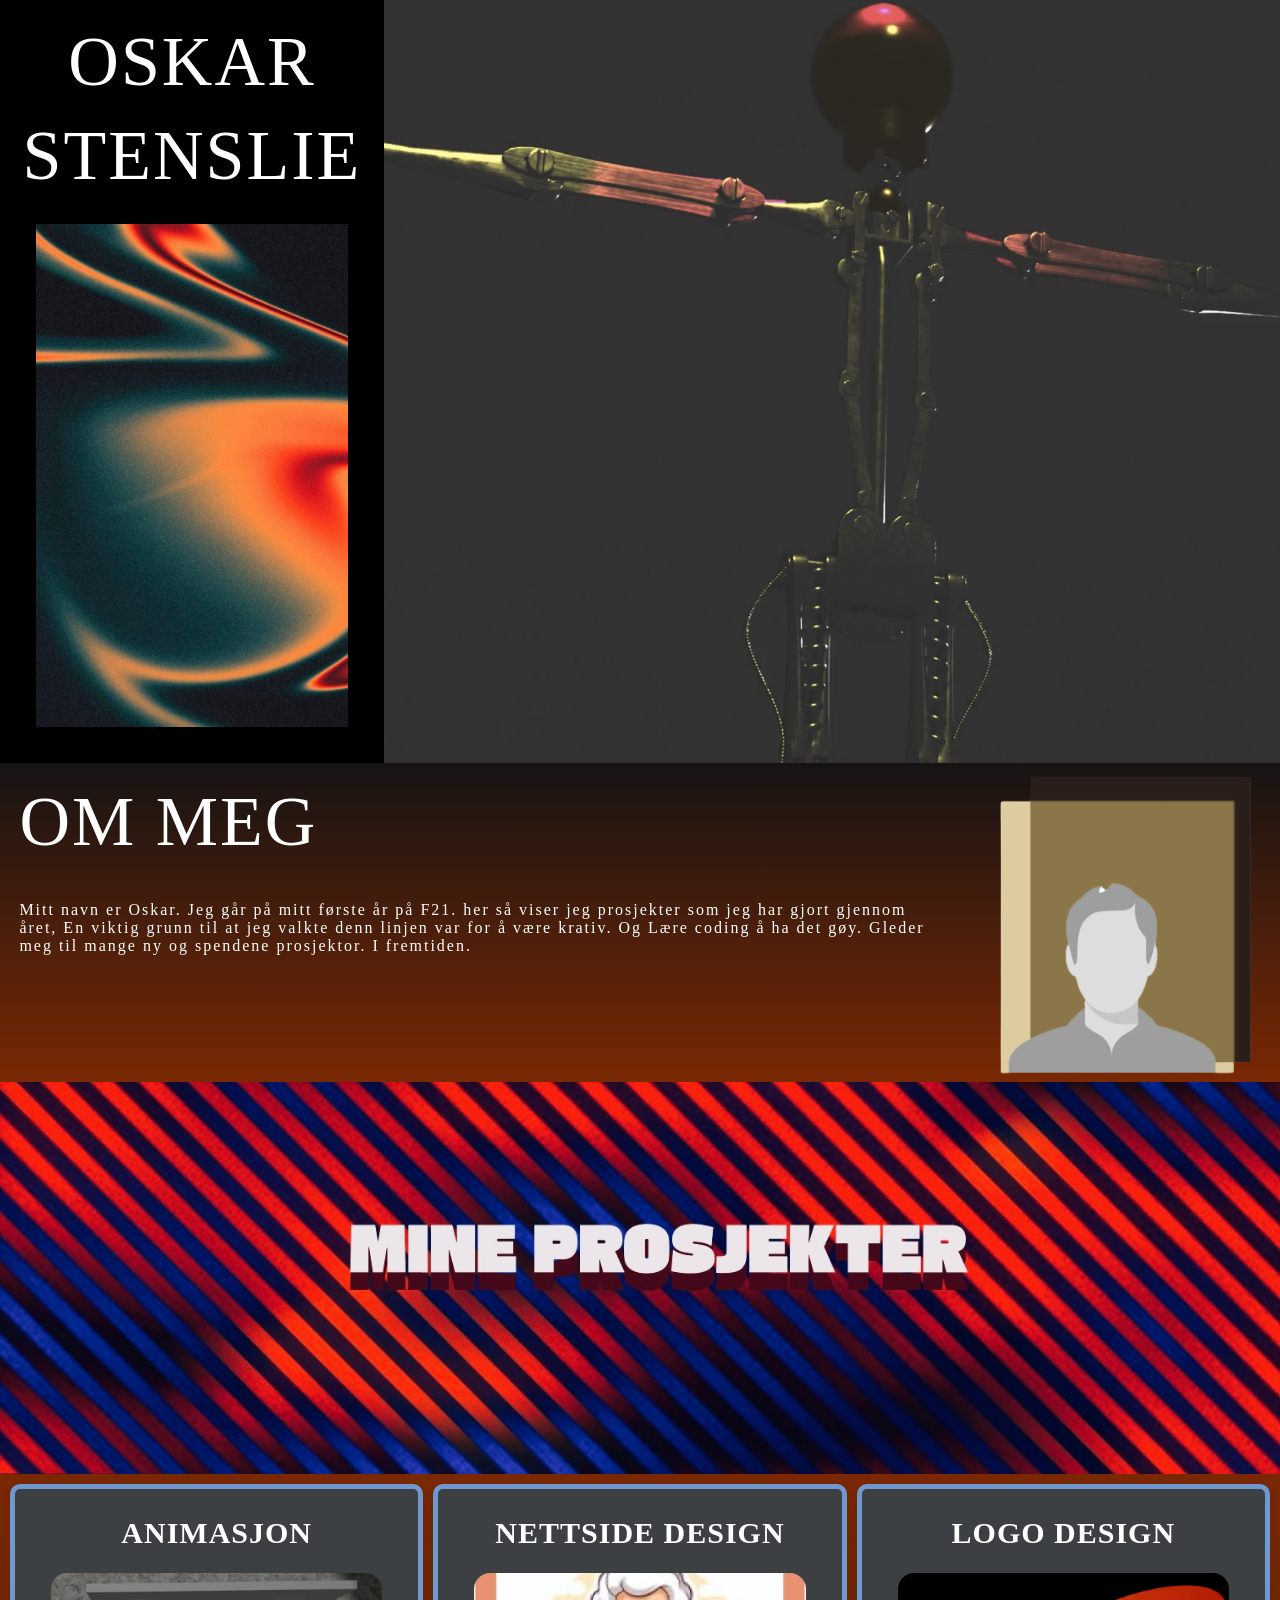
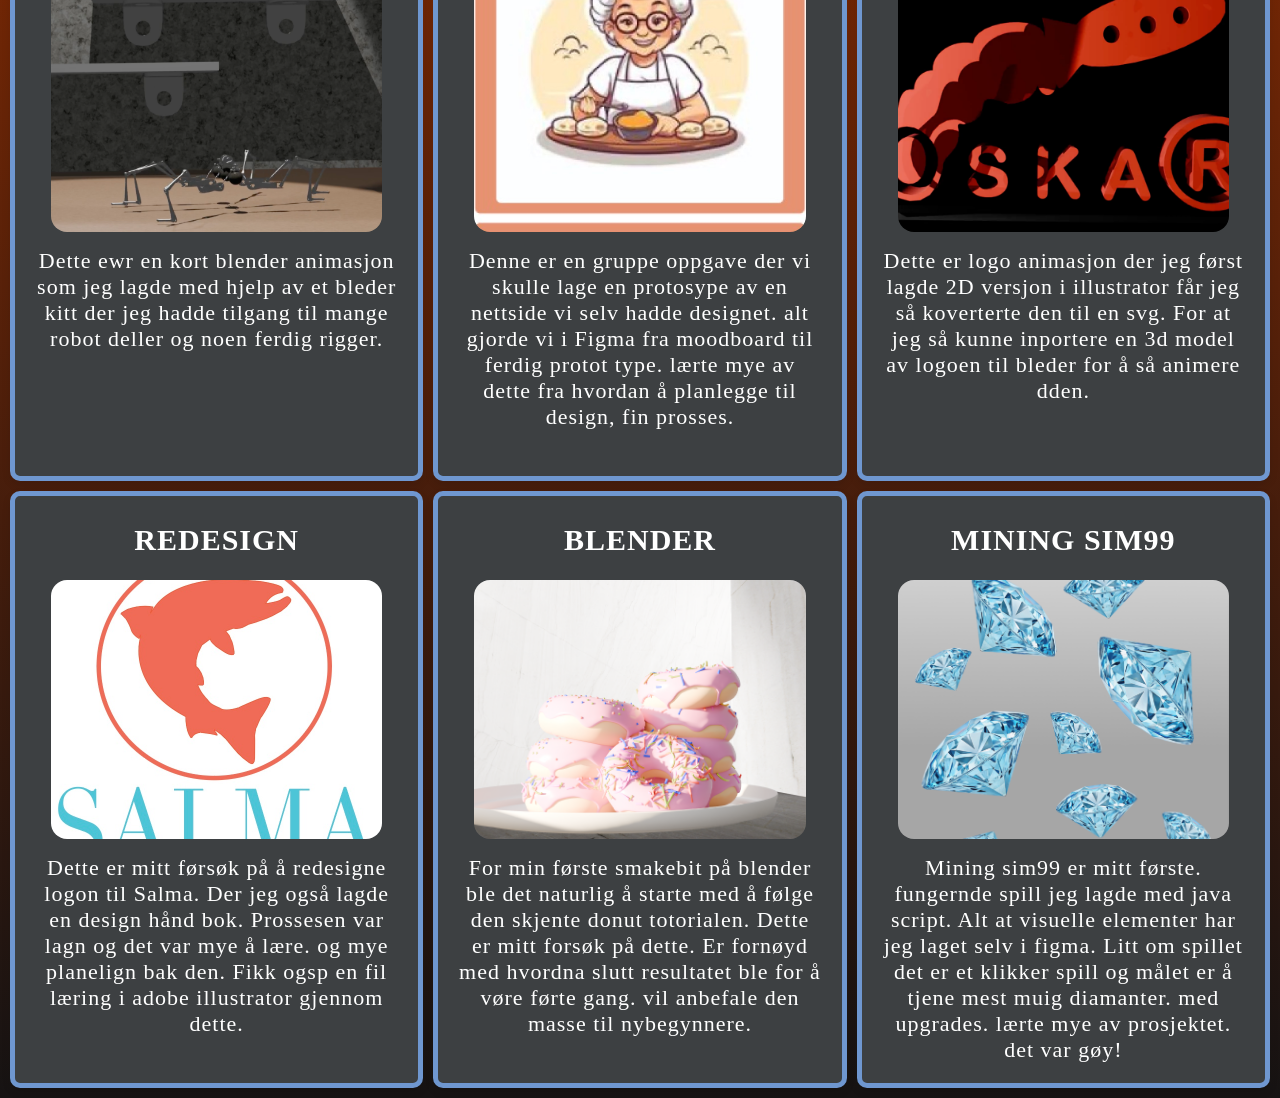
==== index.html @ 083bc68d "mye bedre layout yes sir" ====
<!doctype html>
<html lang="en">
  <head>
    <link rel="stylesheet" href="style.css" />
    <meta charset="UTF-8" />
    <meta name="viewport" content="width=device-width, initial-scale=1.0" />
    <title>portoflio</title>
  </head>
  <body>
    <div id="lag">
      <div class="forside">
        <h2>Oskar</h2>
        <h2>Stenslie</h2>
        <div><img class="visuell" src="bilder/øvrekunst.jpeg" alt="fin" /></div>
      </div>

      <div class="mine_prosjekter">
        <img class="pic" src="Prosjekt_bilder2/Forside_bildet_Robot.png" alt="logo" />
      </div>
    </div>
    <div class="prosjekt_container">
      <div>
        <h2>OM MEG</h2>
        <p class="tekstOmMeg">
          Mitt navn er Oskar. Jeg går på mitt første år på F21. her så viser jeg
          prosjekter som jeg har gjort gjennom året, En viktig grunn til at jeg
          valkte denn linjen var for å være krativ. Og Lære coding å ha det gøy.
          Gleder meg til mange ny og spendene prosjektor. I fremtiden.
        </p>
      </div>
      <div><img src="bilder/Test bildet av meg_.png" alt="test" /></div>
    </div>

    <div class="prosjekter3">
      <img class="pro" src="bilder/MinePro.jpeg" alt="design" />
    </div>

    <div id="prosjekt20">
       <div class="prosjektKort">
          <h1>Animasjon</h1>
          <img class="prosjektBilde" src="bilder/Robot_animasjon.png" alt="10101000" />
          <p>
            Dette ewr en kort blender animasjon som jeg lagde med hjelp
             av et bleder kitt der jeg hadde tilgang til mange robot deller og 
             noen ferdig rigger. 
          </p>
        </div>

        <div class="prosjektKort">
          <h1>Nettside design</h1>
          <img class="prosjektBilde" src="Prosjekt_bilder2/Figma_Besta.jpeg" alt="baker" />
          <p>
            Denne er en gruppe oppgave der vi skulle lage en protosype av en nettside vi selv
            hadde designet. alt gjorde vi i Figma fra moodboard til ferdig protot type. lærte mye 
            av dette fra hvordan å planlegge til design, fin prosses.
          </p>
        </div>

        <div class="prosjektKort">
          <h1>Logo design</h1>
          <img class="prosjektBilde" src="Prosjekt_bilder2/Oskar_Raket.png" alt="wow" />
          <p>
            Dette er logo animasjon der jeg først lagde 2D versjon i illustrator får jeg så koverterte den til en svg. 
            For at jeg så kunne inportere en 3d model av logoen til bleder for å så animere dden. 
          </p>
        </div>

        <div class="prosjektKort">
          <h1>Redesign</h1>
          <img class="prosjektBilde" src="bilder/ofisel_logo_av_salma.jpeg" alt="nam" />
          <p>
            Dette er mitt førsøk på å redesigne logon til Salma. Der jeg også lagde en design hånd bok. 
            Prossesen var lagn og det var mye å lære. og mye planelign bak den.
            Fikk ogsp en fil læring i adobe illustrator gjennom dette.   
          </p>
        </div>

        <div class="prosjektKort">
          <h1> Blender </h1>
          <img class="prosjektBilde" src="bilder/Oskar_donut.png" alt="hmm" />
          <p>
            For min første smakebit på blender ble det naturlig å starte med å følge
            den skjente donut totorialen. Dette er mitt forsøk på dette. 
            Er fornøyd med hvordna slutt resultatet ble for å vøre førte gang. vil anbefale 
            den masse til nybegynnere. 
          </p>
        </div>
      

        <div class="prosjektKort">
          <h1>Mining sim99</h1>
          <img class="prosjektBilde" src="Prosjekt_bilder2/Diamant.png" alt="dimo" />
          <p>
            Mining sim99 er mitt første. fungernde spill jeg lagde med java script. 
            Alt at visuelle elementer har jeg laget selv i figma. Litt om spillet 
            det er et klikker spill og målet er å tjene mest muig diamanter. med upgrades. 
            lærte mye av prosjektet. det var gøy! 

          </p>
        </div>
      </div>
    </div>
  </body>
</html>
---- style.css ----
* {
  margin: 0;
  padding: 0;
  box-sizing: border-box;
}

img {
  vertical-align: middle;
  width: 100%;
  height: auto;
}

#lag {
  display: grid;
  grid-template-columns: 30% 70%;
  grid-template-rows: 1fr;
}
.forside {
  background-color: black;

  text-align: center;
  width: 100%;
  height: auto;
  border-radius: 0px;
  padding: 15px;
}

.tekstOmMeg {
  font-style: normal;
  font-size: 1rem;
  letter-spacing: 2px;
  text-transform: none;
  color: white;
  font-weight: normal;
  padding: 2%;
}

h2 {
  font-style: normal;
  font-size: 70px;
  letter-spacing: 2px;
  text-transform: uppercase;
  color: white;
  font-weight: normal;
  padding: 2%;
}

@media (max-width: 768px) {
  h2 {
    font-size: 0.9rem;
    letter-spacing: 1px;
  }
}

.pic {
  width: 100%;
  height: 100%;
  object-fit: cover;
  display: block;
}

.visuell {
  width: 100%;
  height: auto;
  border-radius: 10px;
  padding: 21px;
}

.prosjekt_container {
  display: flex;
  flex-direction: row;
  row-gap: 25px;
  height: 100%;
  width: auto;
  background: linear-gradient(to top, #7a2804, #161313);
}

.pro {
  width: 100%;
  height: auto;
  object-fit: cover;
  display: block;
}

.prosjekter4 {
  background-color: bisque;
}

.prosjektere5 {
  background-color: rgb(60, 106, 31);
}

#prosjekt20 {
  display: grid;
  grid-template-columns: repeat(3, 1fr);
  grid-template-rows: 1fr 1fr;
  width: 100%;
  height: auto;
  background: linear-gradient(to top, #161313, #7a2804);
  text-align: center;
  gap: 10px;
  padding: 10px;
}

@media (max-width: 768px) {
  #prosjekt20 {
    display: block;
  }
}

.prosjektKort {
  background-color: #3d4042;
  border: 5px solid #6f97d0;
  border-radius: 10px;
  padding: 20px;
  /* width: 200px; */
  text-align: center;
  box-shadow: 0 4px 8px rgba(0, 0, 0, 0.1);
  transition: transform 0.2s ease;
  height: auto;
}

.prosjektBilde {
  aspect-ratio: 5/4;
  object-fit: cover;
  overflow: hidden;
  border-radius: 2rem;
  padding: 1rem;
}

.hover-zoom {
  transition: transform 0.3s ease;
}

.hover-zoom:hover {
  transform: scale(1.1); /* Zoomer inn 10% */
}

p {
  font-style: normal;
  font-size: 22px;
  letter-spacing: 1px;
  text-transform: none;
  color: white;
  font-weight: normal;
}

h1 {
  font-style: normal;
  font-size: 30px;
  letter-spacing: 1px;
  text-transform: uppercase;
  color: white;
  font-weight: bold;
  padding: 2%;
}
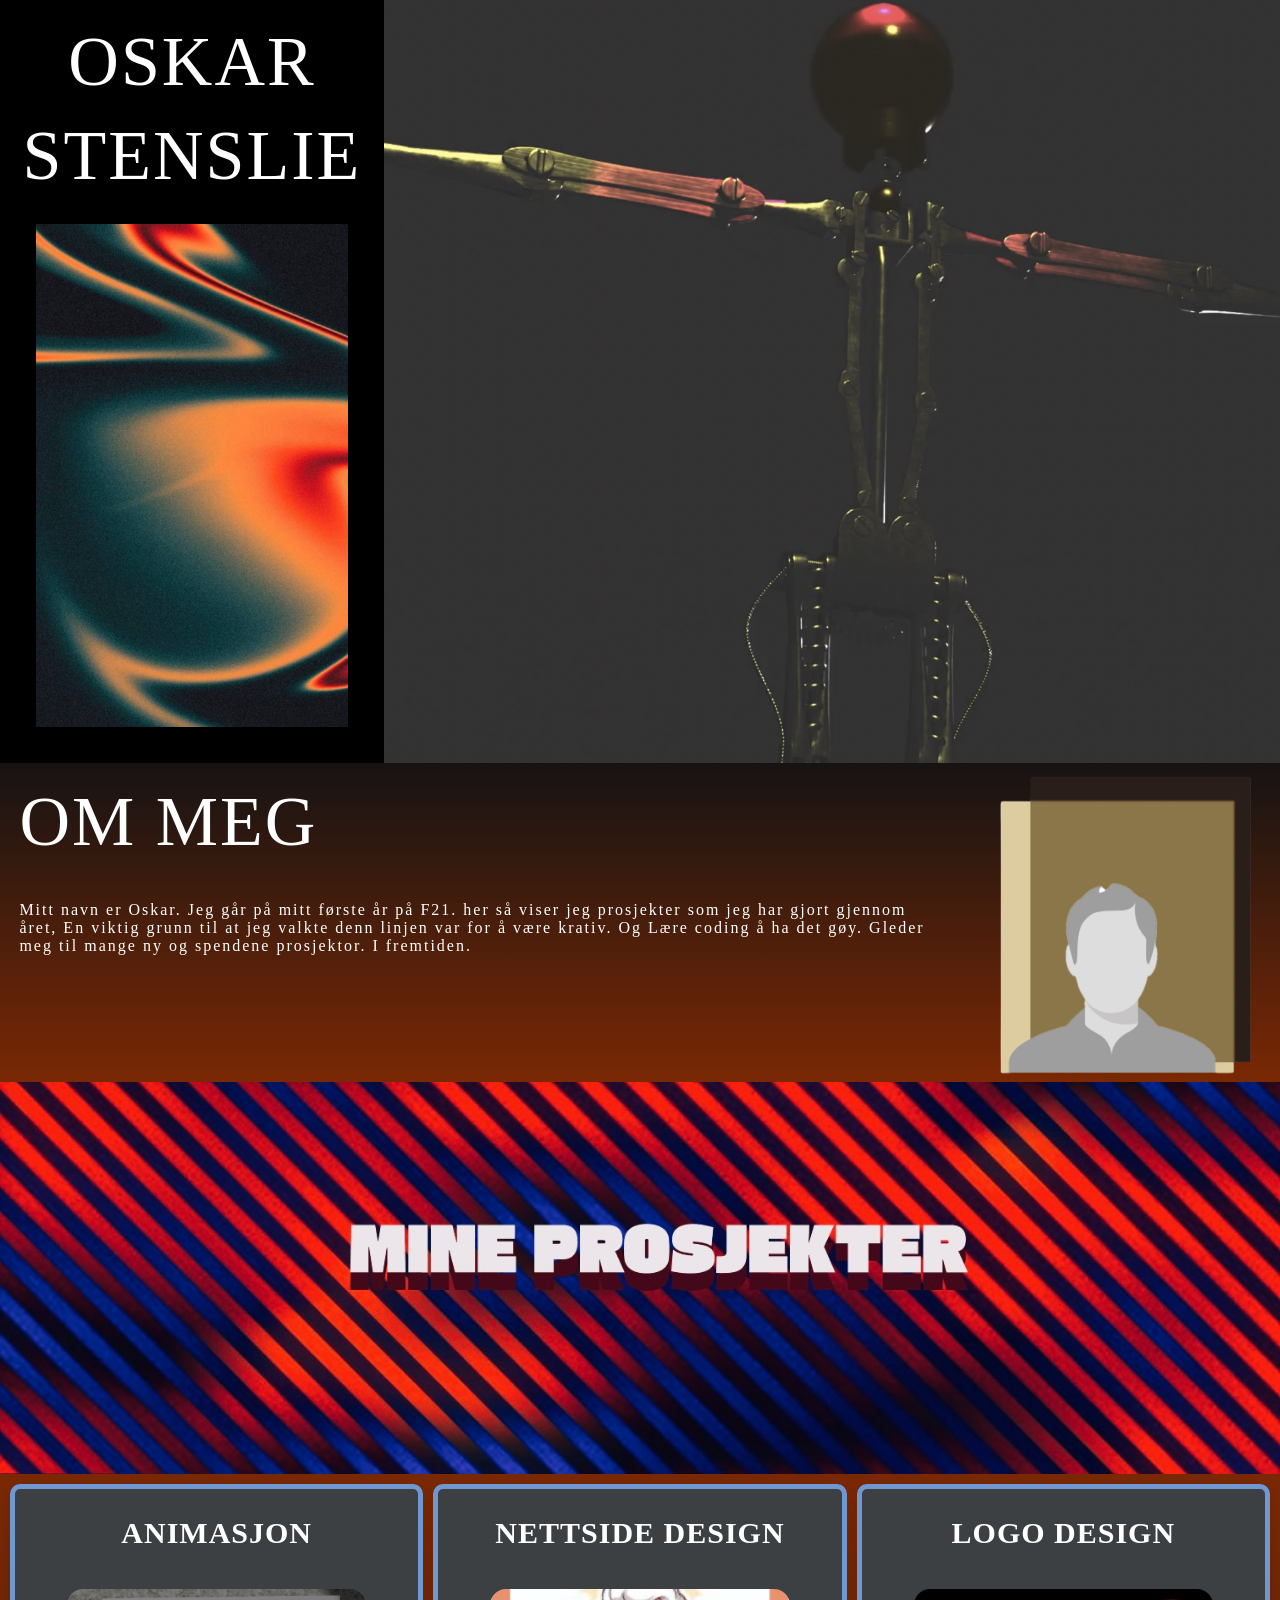
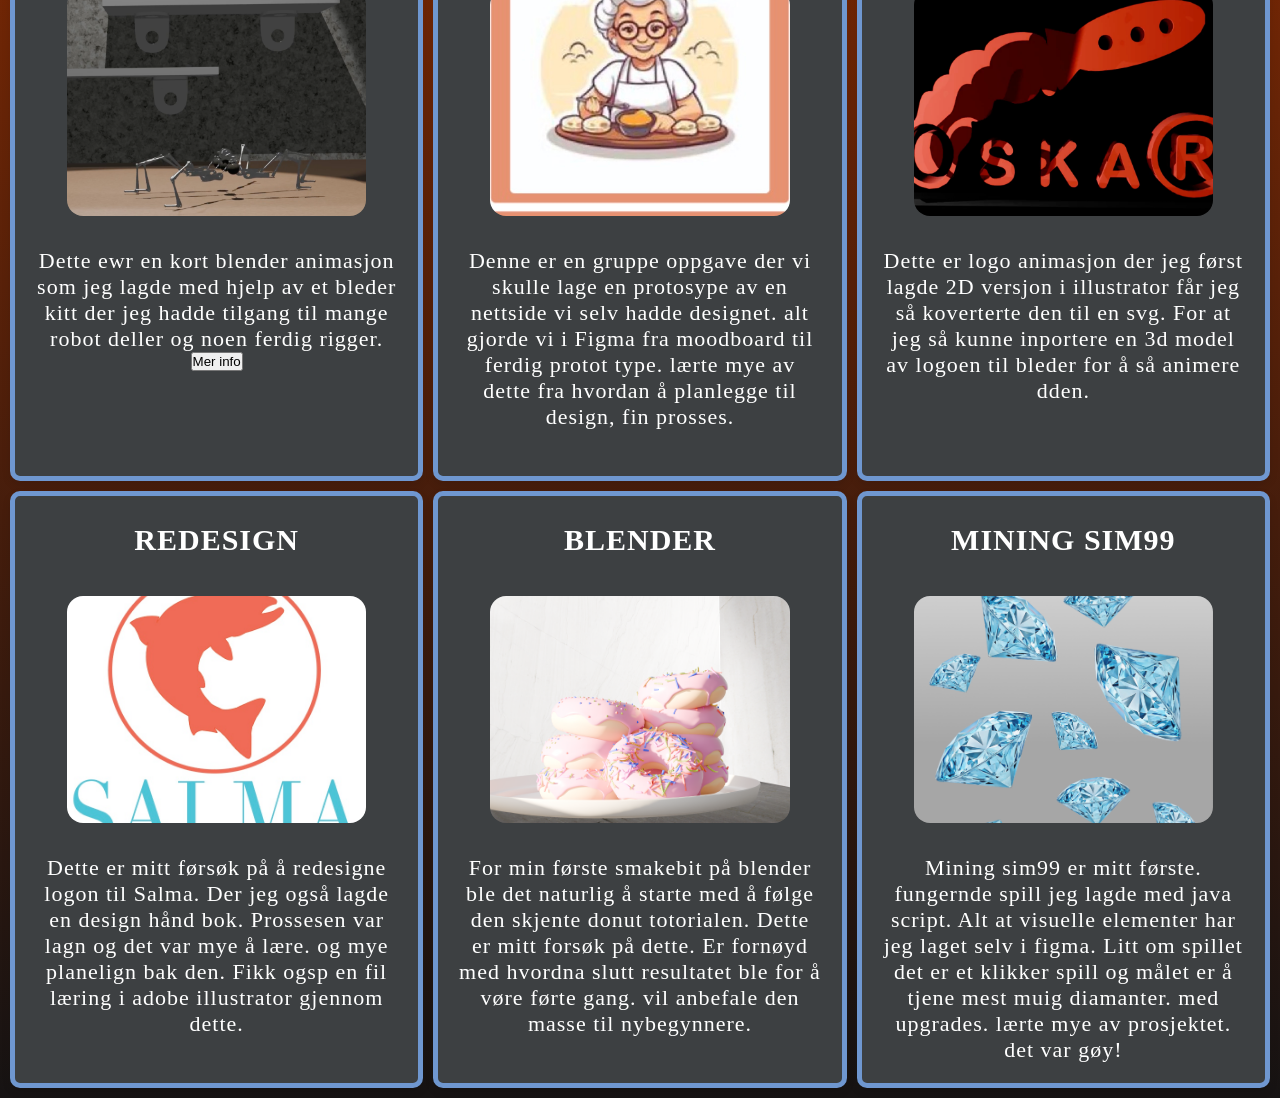
==== commit 6b2bf658: "pop pop hrmm" ====
--- a/index.html
+++ b/index.html
@@ -2,6 +2,7 @@
 <html lang="en">
   <head>
     <link rel="stylesheet" href="style.css" />
+    <script src="script.js" defer></script>
     <meta charset="UTF-8" />
     <meta name="viewport" content="width=device-width, initial-scale=1.0" />
     <title>portoflio</title>
@@ -44,6 +45,14 @@
              av et bleder kitt der jeg hadde tilgang til mange robot deller og 
              noen ferdig rigger. 
           </p>
+          <button id="openBtn">Mer info</button>
+                <div id="popup">
+                  <div class="popup-content">
+                   <span id="closeBtn">&times;</span>
+                    <h2 class="tittel">Informasjon</h2>
+                    <p class="popupTekst">Her kan du skrive informasjon om tingen.</p>
+                  </div>
+                </div>
         </div>
 
         <div class="prosjektKort">
--- a/style.css
+++ b/style.css
@@ -47,7 +47,7 @@
 
 @media (max-width: 768px) {
   h2 {
-    font-size: 0.9rem;
+    font-size: 1.3rem;
     letter-spacing: 1px;
   }
 }
@@ -124,16 +124,16 @@
   aspect-ratio: 5/4;
   object-fit: cover;
   overflow: hidden;
-  border-radius: 2rem;
-  padding: 1rem;
-}
-
-.hover-zoom {
+  border-radius: 3rem;
+  padding: 2rem;
+}
+
+.prosjektBilde {
   transition: transform 0.3s ease;
 }
 
-.hover-zoom:hover {
-  transform: scale(1.1); /* Zoomer inn 10% */
+.prosjektBilde:hover {
+  transform: scale(1.1);
 }
 
 p {
@@ -145,6 +145,25 @@
   font-weight: normal;
 }
 
+.popupTekst {
+  font-style: normal;
+  font-size: 22px;
+  letter-spacing: 1px;
+  text-transform: none;
+  color: rgb(30, 32, 27);
+  font-weight: normal;
+}
+
+.tittel {
+  font-style: normal;
+  font-size: 60px;
+  letter-spacing: 2px;
+  text-transform: uppercase;
+  color: rgb(30, 32, 27);
+  font-weight: normal;
+  padding: 2%;
+}
+
 h1 {
   font-style: normal;
   font-size: 30px;
@@ -154,3 +173,33 @@
   font-weight: bold;
   padding: 2%;
 }
+
+#popup {
+  display: none;
+  position: fixed;
+  top: 0;
+  left: 0;
+  width: 100%;
+  height: 100%;
+  background: rgba(0, 0, 0, 0.5);
+  z-index: 999;
+}
+
+.popup-content {
+  background: rgb(189, 177, 177);
+  width: 100%;
+  height: auto;
+  padding: 20px;
+  margin: 15%;
+  border-radius: 20px;
+  position: relative;
+  z-index: 1000;
+}
+
+#closeBtn {
+  position: absolute;
+  top: 10px;
+  right: 15px;
+  font-size: 25px;
+  cursor: pointer;
+}
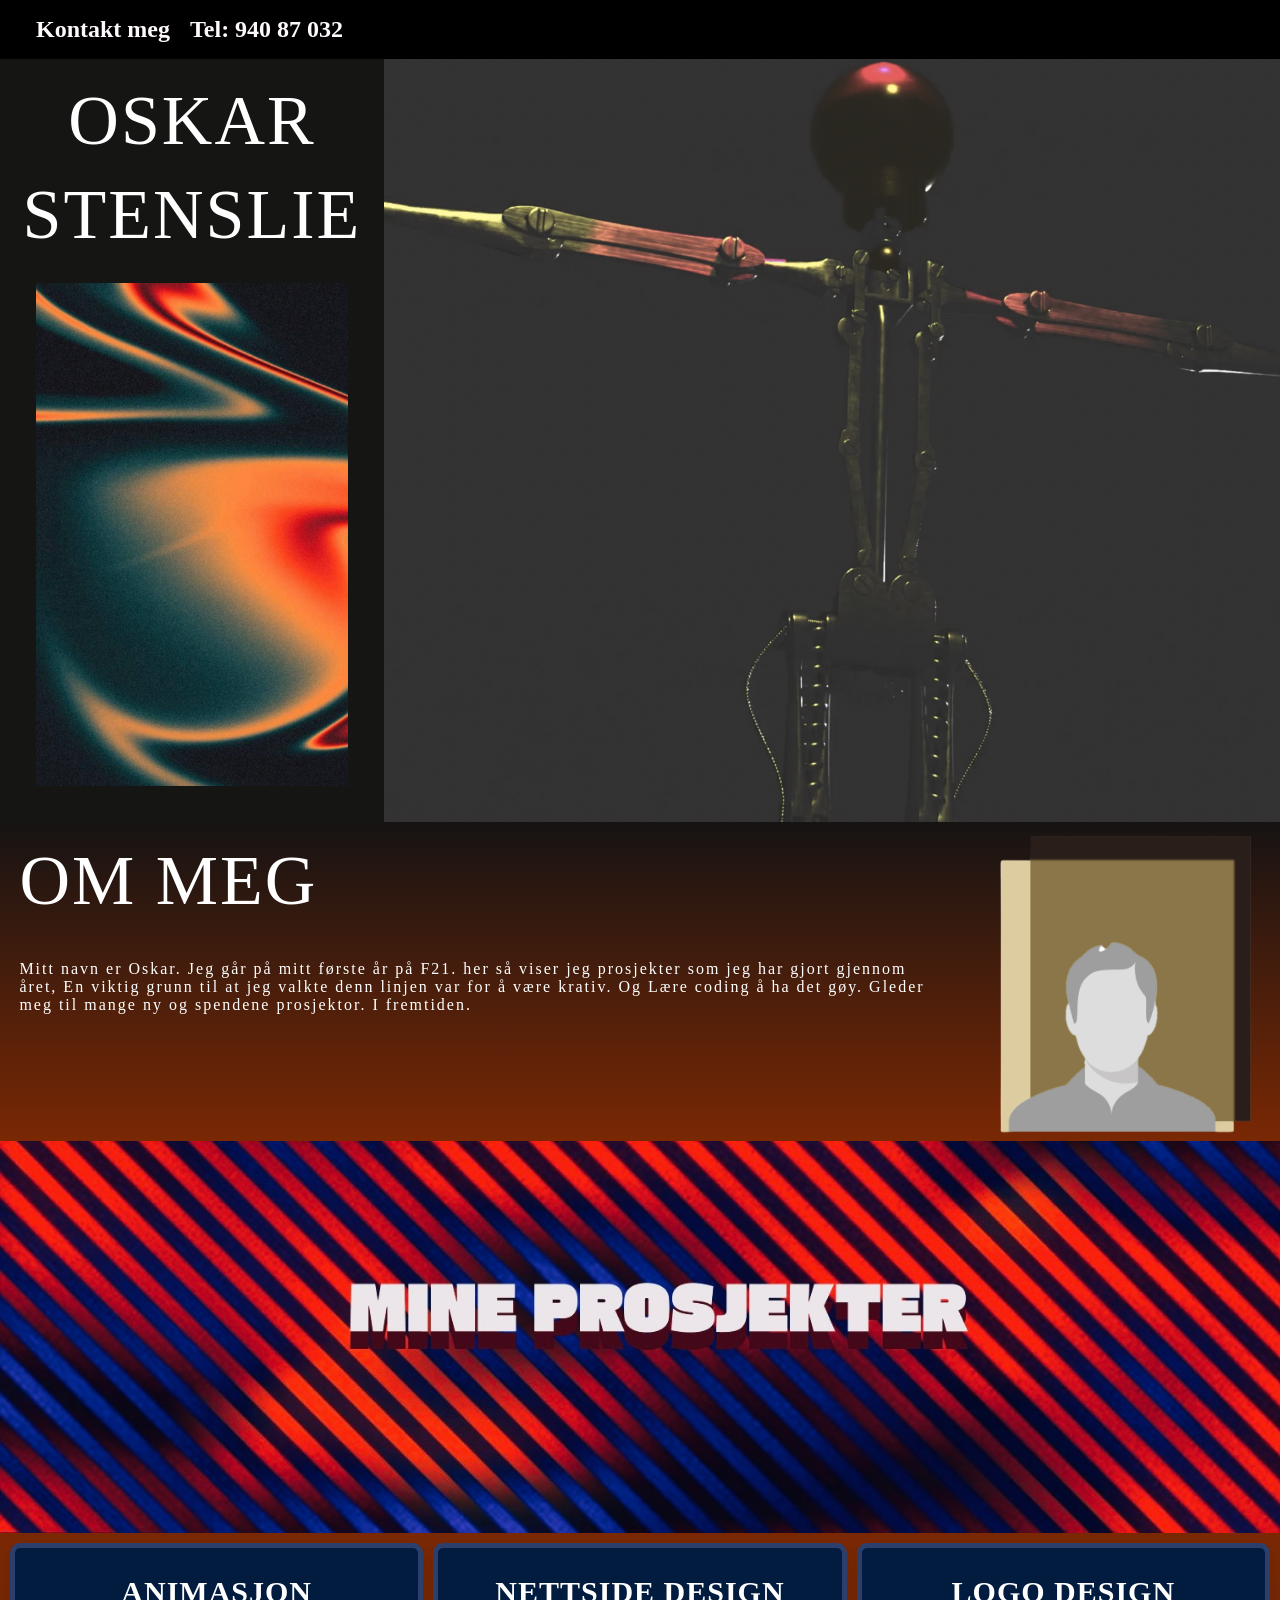
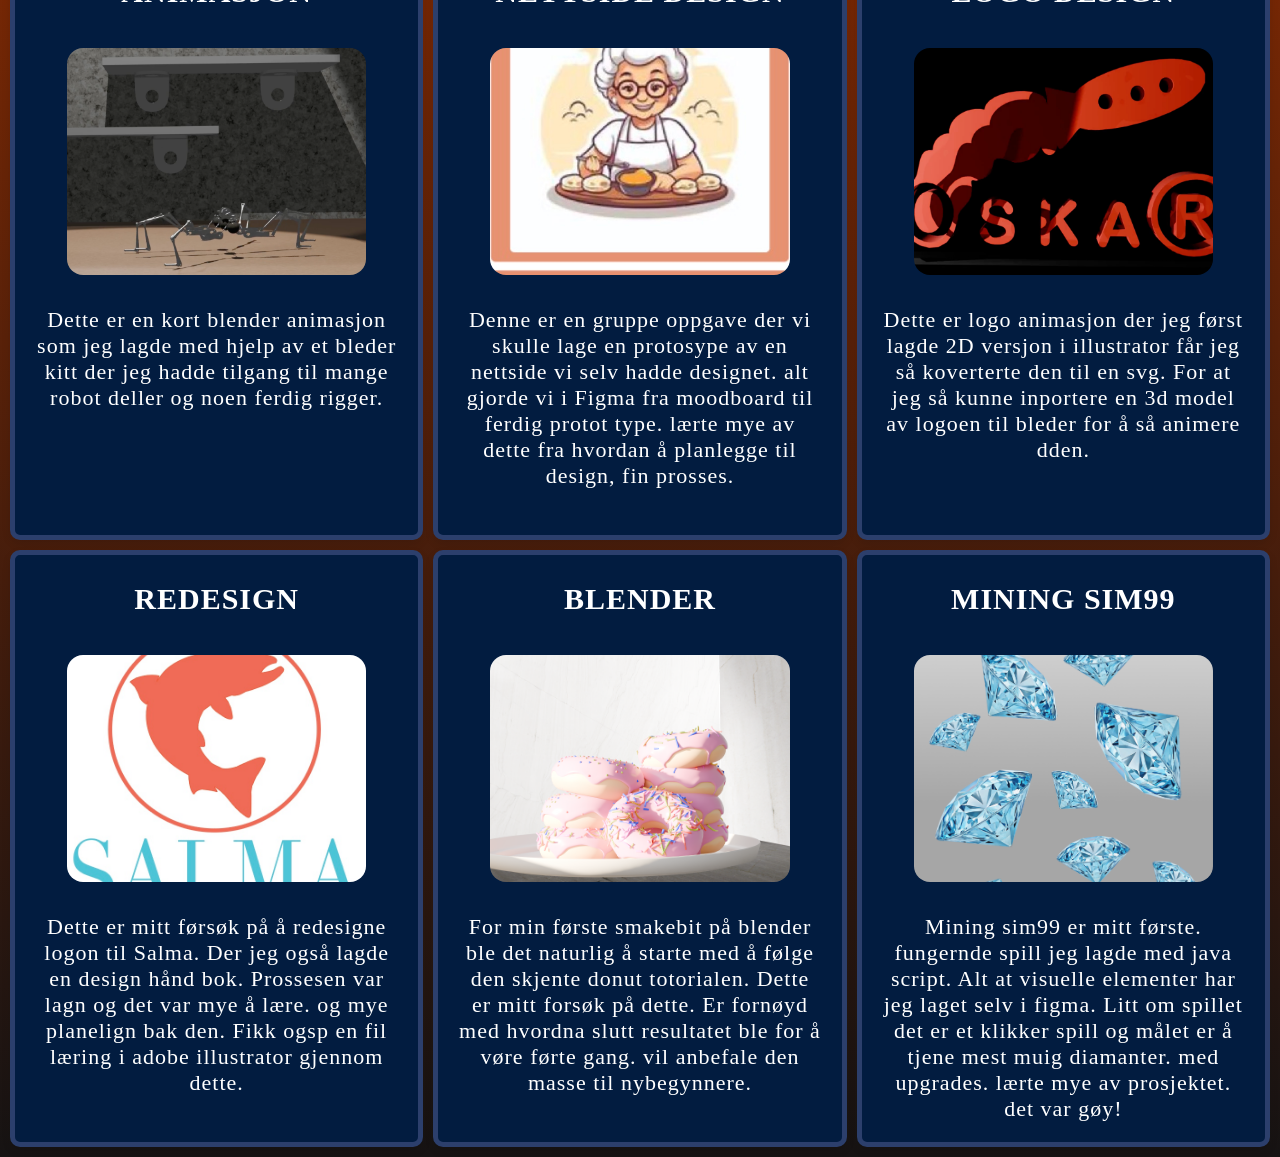
==== commit 94ad8021: "jeg prøvde i gues : (" ====
--- a/index.html
+++ b/index.html
@@ -8,6 +8,10 @@
     <title>portoflio</title>
   </head>
   <body>
+    <div class="VisTilInfo">
+<h3> Kontakt meg</h3>
+<h3> Tel: 940 87 032   </h3>
+    </div>
     <div id="lag">
       <div class="forside">
         <h2>Oskar</h2>
@@ -41,18 +45,13 @@
           <h1>Animasjon</h1>
           <img class="prosjektBilde" src="bilder/Robot_animasjon.png" alt="10101000" />
           <p>
-            Dette ewr en kort blender animasjon som jeg lagde med hjelp
+            Dette er en kort blender animasjon som jeg lagde med hjelp
              av et bleder kitt der jeg hadde tilgang til mange robot deller og 
              noen ferdig rigger. 
           </p>
-          <button id="openBtn">Mer info</button>
-                <div id="popup">
-                  <div class="popup-content">
-                   <span id="closeBtn">&times;</span>
-                    <h2 class="tittel">Informasjon</h2>
-                    <p class="popupTekst">Her kan du skrive informasjon om tingen.</p>
-                  </div>
-                </div>
+          
+            
+    
         </div>
 
         <div class="prosjektKort">
@@ -63,6 +62,8 @@
             hadde designet. alt gjorde vi i Figma fra moodboard til ferdig protot type. lærte mye 
             av dette fra hvordan å planlegge til design, fin prosses.
           </p>
+          
+          
         </div>
 
         <div class="prosjektKort">
--- a/style.css
+++ b/style.css
@@ -2,6 +2,20 @@
   margin: 0;
   padding: 0;
   box-sizing: border-box;
+}
+
+.VisTilInfo {
+  display: flex;
+  flex-direction: row;
+  background-color: #000000;
+  padding: 15px;
+  border: 1px solid #000000;
+}
+
+h3 {
+  color: #fffafa;
+  font-size: x-large;
+  padding-left: 20px;
 }
 
 img {
@@ -16,7 +30,7 @@
   grid-template-rows: 1fr;
 }
 .forside {
-  background-color: black;
+  background-color: rgb(21, 21, 20);
 
   text-align: center;
   width: 100%;
@@ -109,8 +123,8 @@
 }
 
 .prosjektKort {
-  background-color: #3d4042;
-  border: 5px solid #6f97d0;
+  background-color: #021c40;
+  border: 5px solid #2c3f6c;
   border-radius: 10px;
   padding: 20px;
   /* width: 200px; */
@@ -134,6 +148,7 @@
 
 .prosjektBilde:hover {
   transform: scale(1.1);
+  cursor: pointer;
 }
 
 p {
@@ -173,33 +188,3 @@
   font-weight: bold;
   padding: 2%;
 }
-
-#popup {
-  display: none;
-  position: fixed;
-  top: 0;
-  left: 0;
-  width: 100%;
-  height: 100%;
-  background: rgba(0, 0, 0, 0.5);
-  z-index: 999;
-}
-
-.popup-content {
-  background: rgb(189, 177, 177);
-  width: 100%;
-  height: auto;
-  padding: 20px;
-  margin: 15%;
-  border-radius: 20px;
-  position: relative;
-  z-index: 1000;
-}
-
-#closeBtn {
-  position: absolute;
-  top: 10px;
-  right: 15px;
-  font-size: 25px;
-  cursor: pointer;
-}
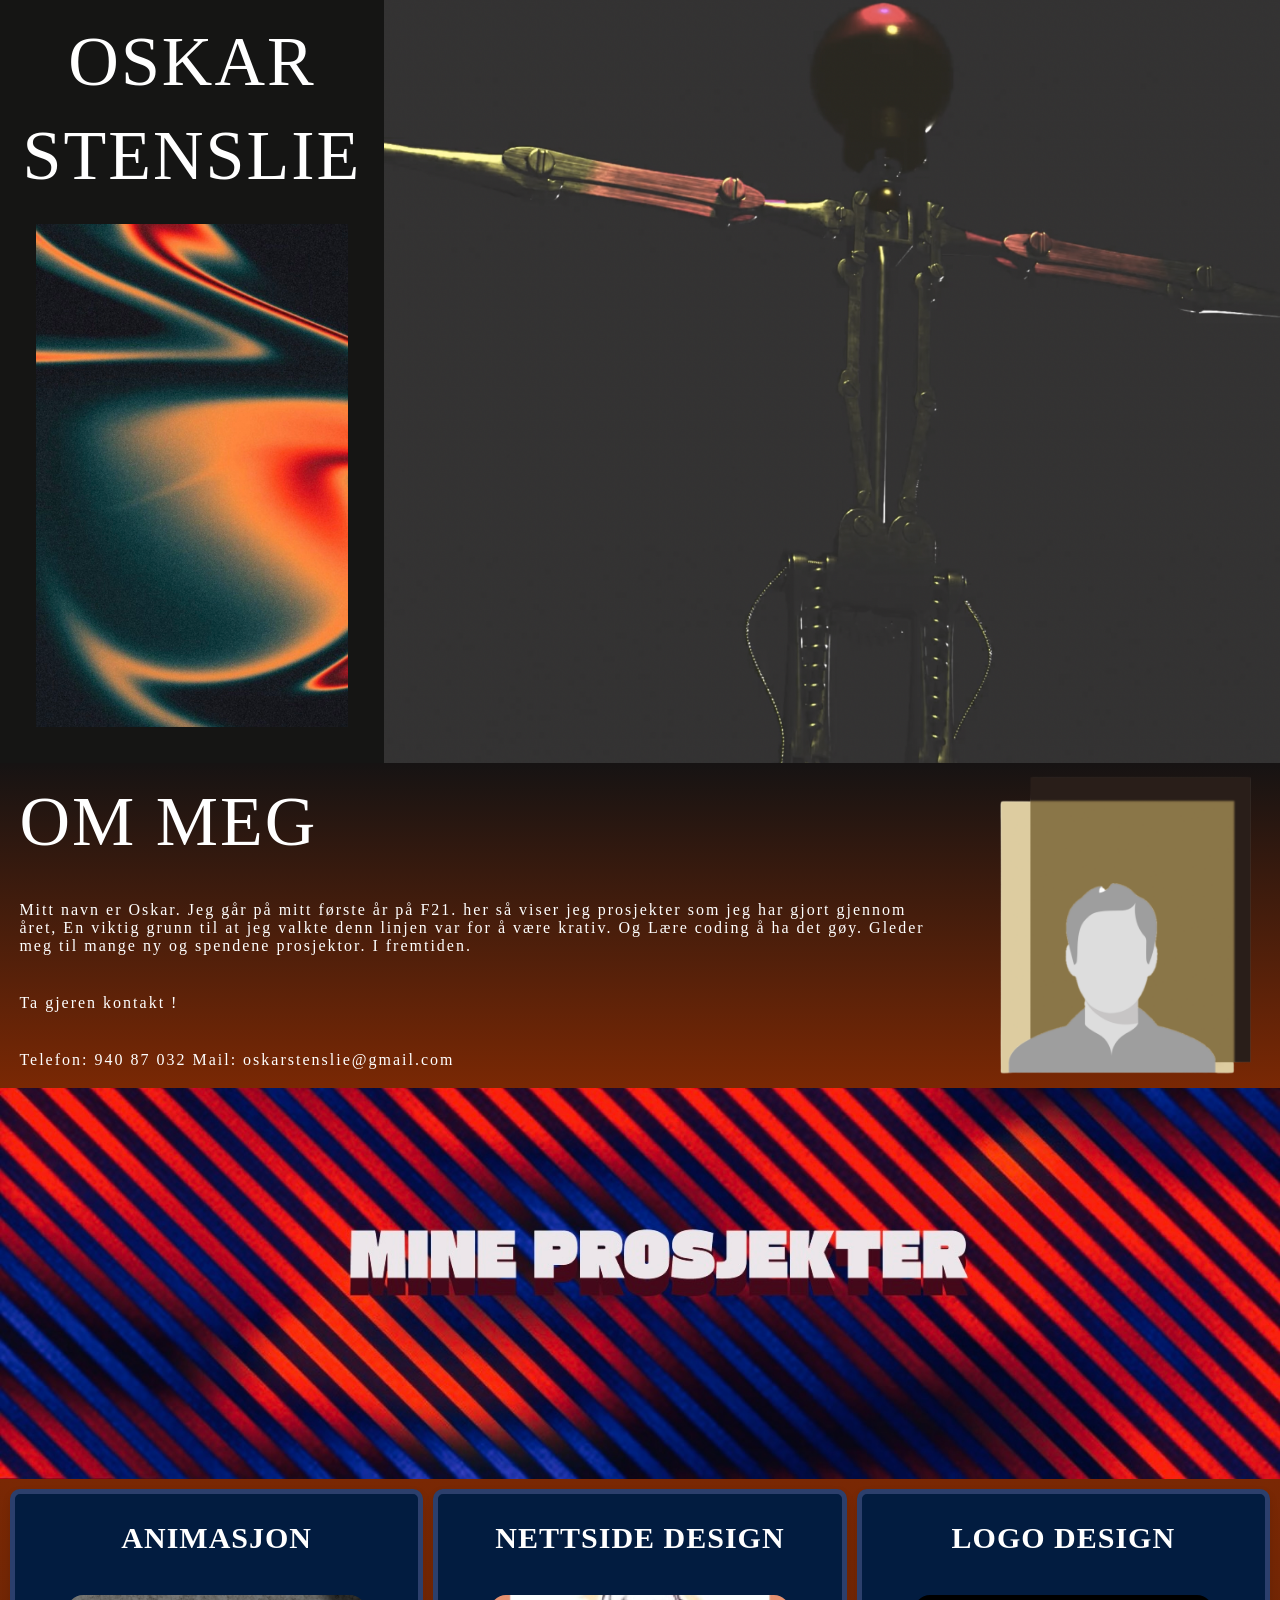
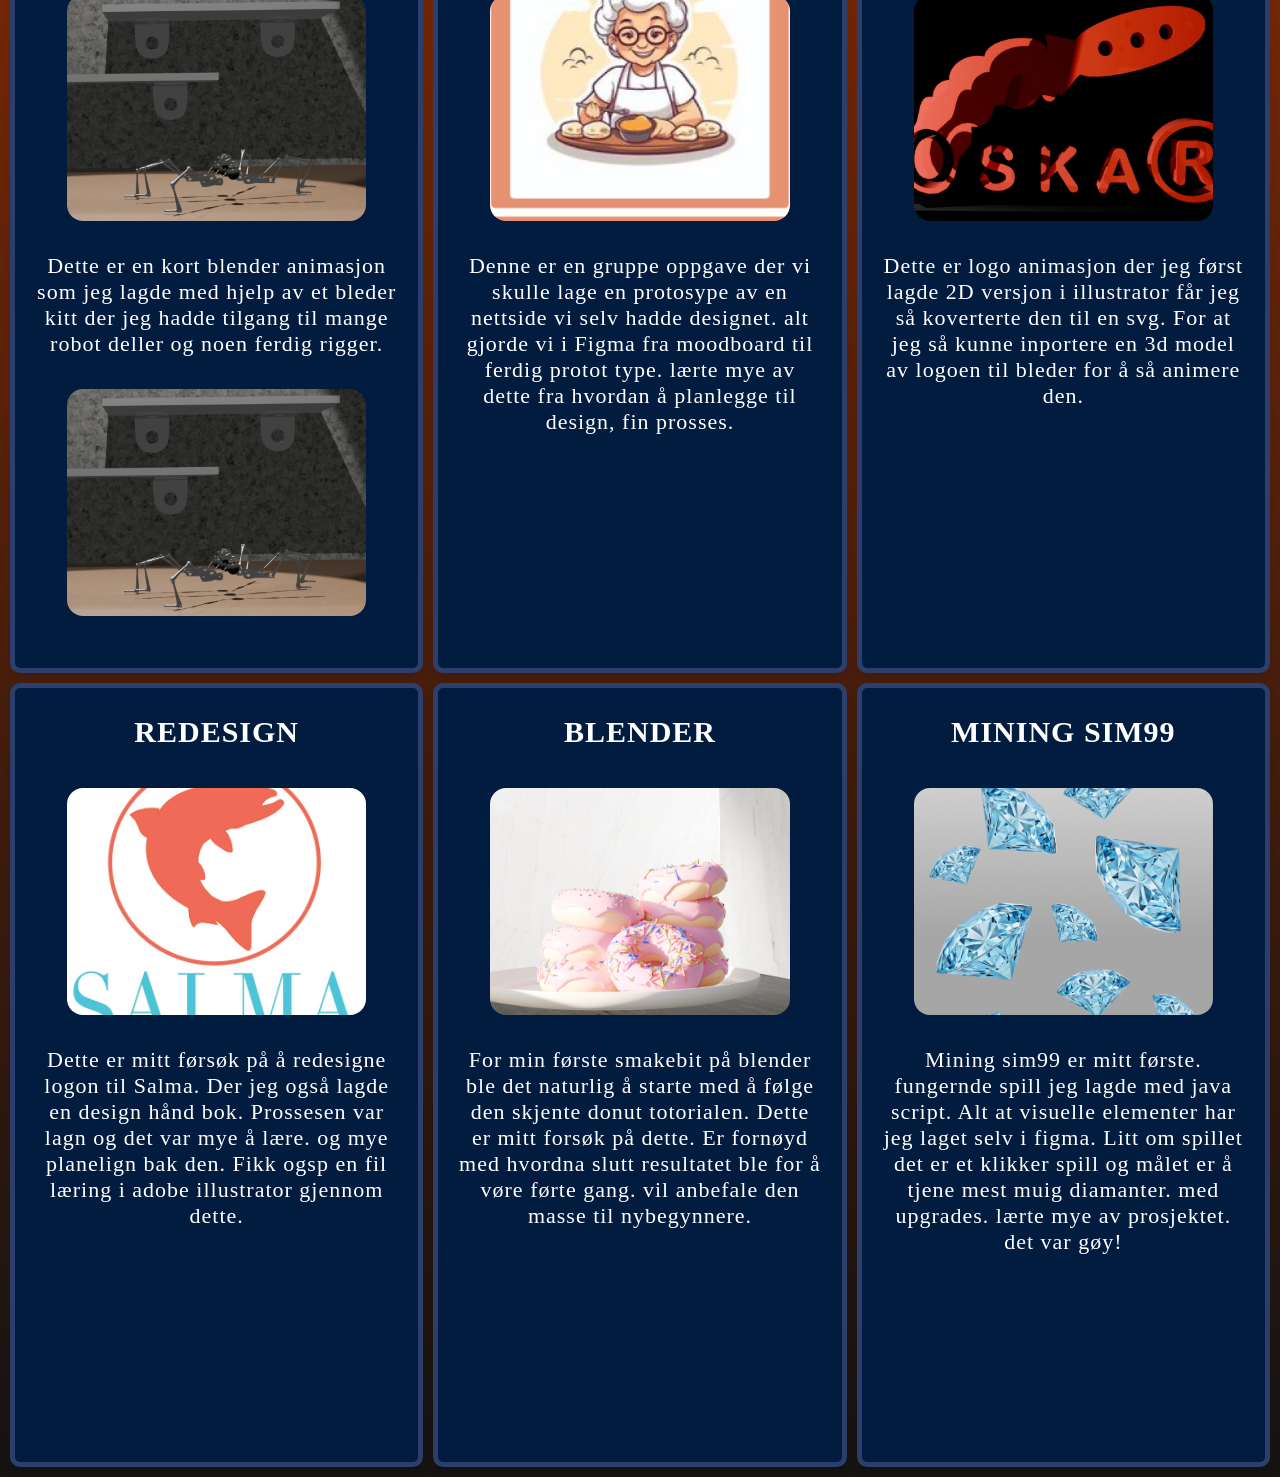
==== commit 9a369d7f: "test chat hmmm" ====
--- a/index.html
+++ b/index.html
@@ -6,12 +6,9 @@
     <meta charset="UTF-8" />
     <meta name="viewport" content="width=device-width, initial-scale=1.0" />
     <title>portoflio</title>
-  </head>
-  <body>
-    <div class="VisTilInfo">
-<h3> Kontakt meg</h3>
-<h3> Tel: 940 87 032   </h3>
-    </div>
+  
+  </body>
+    
     <div id="lag">
       <div class="forside">
         <h2>Oskar</h2>
@@ -19,7 +16,7 @@
         <div><img class="visuell" src="bilder/øvrekunst.jpeg" alt="fin" /></div>
       </div>
 
-      <div class="mine_prosjekter">
+  <div class="mine_prosjekter">
         <img class="pic" src="Prosjekt_bilder2/Forside_bildet_Robot.png" alt="logo" />
       </div>
     </div>
@@ -30,11 +27,18 @@
           Mitt navn er Oskar. Jeg går på mitt første år på F21. her så viser jeg
           prosjekter som jeg har gjort gjennom året, En viktig grunn til at jeg
           valkte denn linjen var for å være krativ. Og Lære coding å ha det gøy.
-          Gleder meg til mange ny og spendene prosjektor. I fremtiden.
+          Gleder meg til mange ny og spendene prosjektor. I fremtiden. 
+        </p>
+        <p class="tekstOmMeg">
+          Ta gjeren kontakt !
+        </p>
+        <p class="tekstOmMeg">
+
+            Telefon: 940 87 032  Mail: oskarstenslie@gmail.com
         </p>
       </div>
       <div><img src="bilder/Test bildet av meg_.png" alt="test" /></div>
-    </div>
+  </div>
 
     <div class="prosjekter3">
       <img class="pro" src="bilder/MinePro.jpeg" alt="design" />
@@ -50,7 +54,7 @@
              noen ferdig rigger. 
           </p>
           
-            
+           <a href="side2.html" target="_blank"><img class="prosjektBilde" src="bilder/Robot_animasjon.png" alt="nice"></a>
     
         </div>
 
@@ -71,7 +75,8 @@
           <img class="prosjektBilde" src="Prosjekt_bilder2/Oskar_Raket.png" alt="wow" />
           <p>
             Dette er logo animasjon der jeg først lagde 2D versjon i illustrator får jeg så koverterte den til en svg. 
-            For at jeg så kunne inportere en 3d model av logoen til bleder for å så animere dden. 
+            For at jeg så kunne inportere en 3d model av logoen til bleder for å så animere den.
+      
           </p>
         </div>
 
--- a/style.css
+++ b/style.css
@@ -2,14 +2,6 @@
   margin: 0;
   padding: 0;
   box-sizing: border-box;
-}
-
-.VisTilInfo {
-  display: flex;
-  flex-direction: row;
-  background-color: #000000;
-  padding: 15px;
-  border: 1px solid #000000;
 }
 
 h3 {
@@ -119,6 +111,7 @@
 @media (max-width: 768px) {
   #prosjekt20 {
     display: block;
+    padding: 10px;
   }
 }
 
@@ -160,25 +153,6 @@
   font-weight: normal;
 }
 
-.popupTekst {
-  font-style: normal;
-  font-size: 22px;
-  letter-spacing: 1px;
-  text-transform: none;
-  color: rgb(30, 32, 27);
-  font-weight: normal;
-}
-
-.tittel {
-  font-style: normal;
-  font-size: 60px;
-  letter-spacing: 2px;
-  text-transform: uppercase;
-  color: rgb(30, 32, 27);
-  font-weight: normal;
-  padding: 2%;
-}
-
 h1 {
   font-style: normal;
   font-size: 30px;
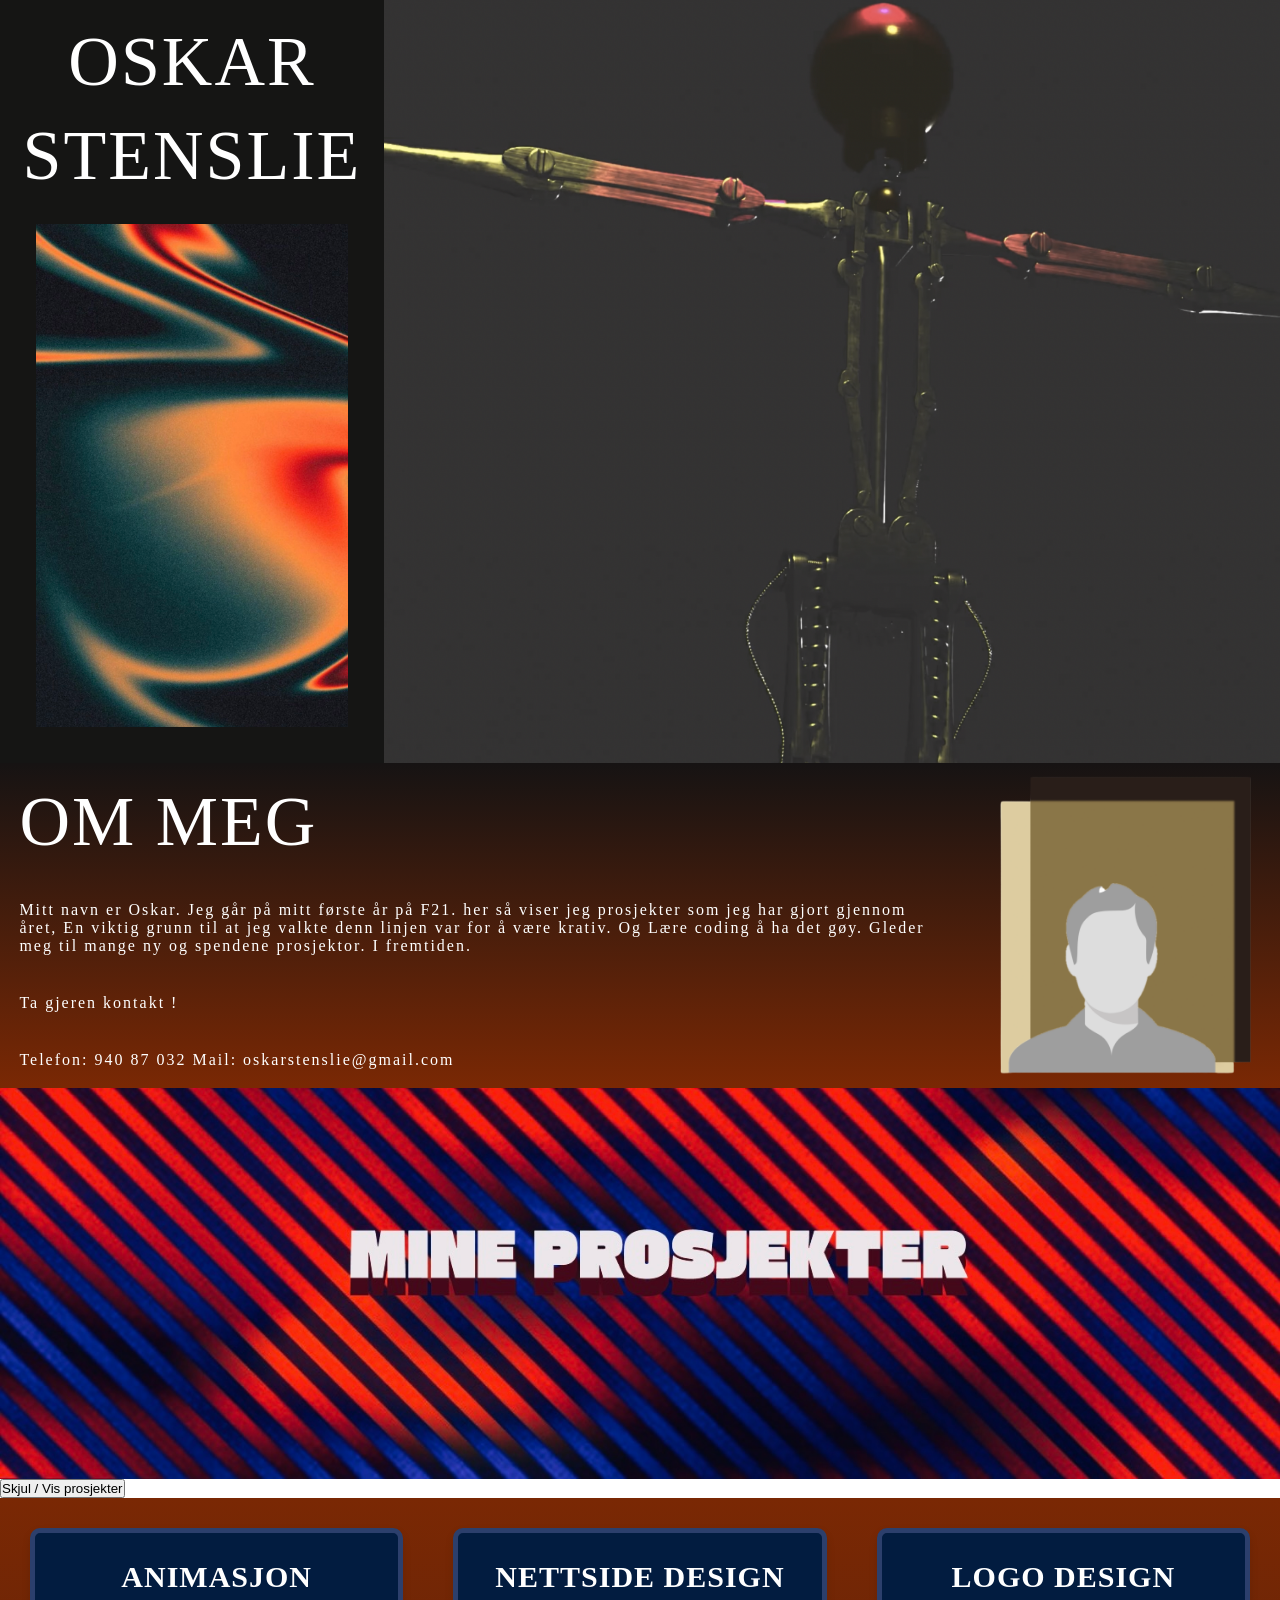
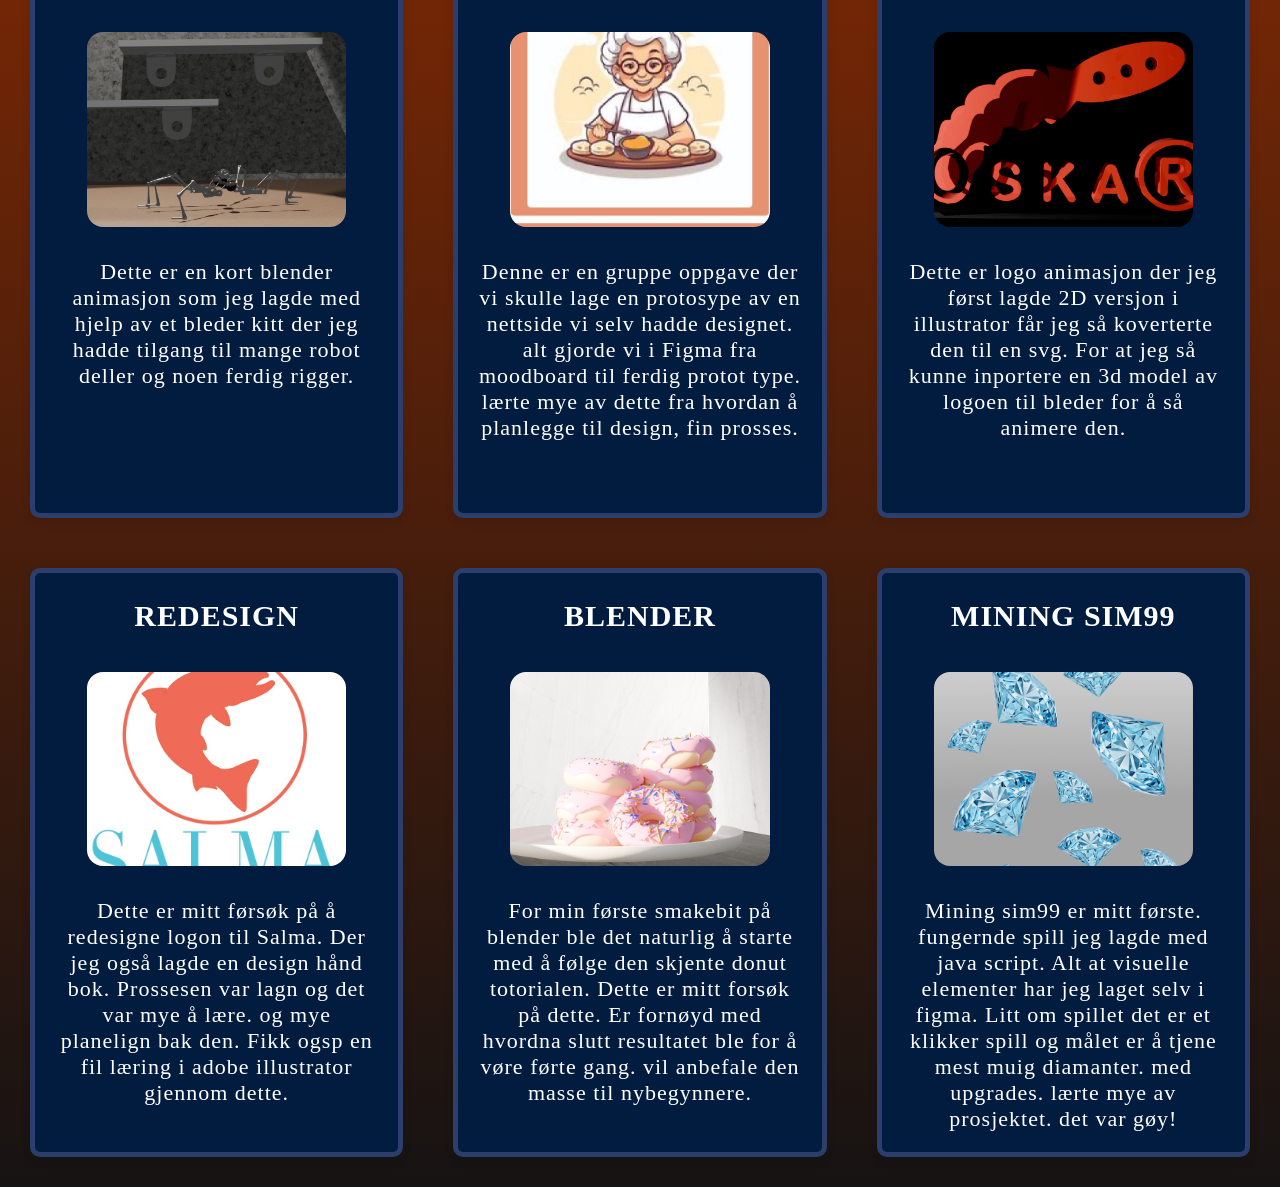
==== commit eec34ce7: "knapp...... knapp knapp knapp . . ." ====
--- a/index.html
+++ b/index.html
@@ -6,9 +6,8 @@
     <meta charset="UTF-8" />
     <meta name="viewport" content="width=device-width, initial-scale=1.0" />
     <title>portoflio</title>
-  
-  </body>
-    
+  </head>
+  <body>
     <div id="lag">
       <div class="forside">
         <h2>Oskar</h2>
@@ -16,10 +15,15 @@
         <div><img class="visuell" src="bilder/øvrekunst.jpeg" alt="fin" /></div>
       </div>
 
-  <div class="mine_prosjekter">
-        <img class="pic" src="Prosjekt_bilder2/Forside_bildet_Robot.png" alt="logo" />
+      <div class="mine_prosjekter">
+        <img
+          class="pic"
+          src="Prosjekt_bilder2/Forside_bildet_Robot.png"
+          alt="logo"
+        />
       </div>
     </div>
+
     <div class="prosjekt_container">
       <div>
         <h2>OM MEG</h2>
@@ -27,92 +31,105 @@
           Mitt navn er Oskar. Jeg går på mitt første år på F21. her så viser jeg
           prosjekter som jeg har gjort gjennom året, En viktig grunn til at jeg
           valkte denn linjen var for å være krativ. Og Lære coding å ha det gøy.
-          Gleder meg til mange ny og spendene prosjektor. I fremtiden. 
+          Gleder meg til mange ny og spendene prosjektor. I fremtiden.
         </p>
+        <p class="tekstOmMeg">Ta gjeren kontakt !</p>
         <p class="tekstOmMeg">
-          Ta gjeren kontakt !
-        </p>
-        <p class="tekstOmMeg">
-
-            Telefon: 940 87 032  Mail: oskarstenslie@gmail.com
+          Telefon: 940 87 032 Mail: oskarstenslie@gmail.com
         </p>
       </div>
       <div><img src="bilder/Test bildet av meg_.png" alt="test" /></div>
-  </div>
+    </div>
 
     <div class="prosjekter3">
       <img class="pro" src="bilder/MinePro.jpeg" alt="design" />
     </div>
 
+    <button id="toggleProsjekter">Skjul / Vis prosjekter</button>
     <div id="prosjekt20">
-       <div class="prosjektKort">
-          <h1>Animasjon</h1>
-          <img class="prosjektBilde" src="bilder/Robot_animasjon.png" alt="10101000" />
-          <p>
-            Dette er en kort blender animasjon som jeg lagde med hjelp
-             av et bleder kitt der jeg hadde tilgang til mange robot deller og 
-             noen ferdig rigger. 
-          </p>
-          
-           <a href="side2.html" target="_blank"><img class="prosjektBilde" src="bilder/Robot_animasjon.png" alt="nice"></a>
-    
-        </div>
+      <div class="prosjektKort">
+        <h1>Animasjon</h1>
+        <a href="page2.html" target="_blank"
+          ><img
+            class="prosjektBilde"
+            src="bilder/Robot_animasjon.png"
+            alt="nice"
+        /></a>
+        <p>
+          Dette er en kort blender animasjon som jeg lagde med hjelp av et
+          bleder kitt der jeg hadde tilgang til mange robot deller og noen
+          ferdig rigger.
+        </p>
+      </div>
 
-        <div class="prosjektKort">
-          <h1>Nettside design</h1>
-          <img class="prosjektBilde" src="Prosjekt_bilder2/Figma_Besta.jpeg" alt="baker" />
-          <p>
-            Denne er en gruppe oppgave der vi skulle lage en protosype av en nettside vi selv
-            hadde designet. alt gjorde vi i Figma fra moodboard til ferdig protot type. lærte mye 
-            av dette fra hvordan å planlegge til design, fin prosses.
-          </p>
-          
-          
-        </div>
+      <div class="prosjektKort">
+        <h1>Nettside design</h1>
+        <img
+          class="prosjektBilde"
+          src="Prosjekt_bilder2/Figma_Besta.jpeg"
+          alt="baker"
+        />
+        <p>
+          Denne er en gruppe oppgave der vi skulle lage en protosype av en
+          nettside vi selv hadde designet. alt gjorde vi i Figma fra moodboard
+          til ferdig protot type. lærte mye av dette fra hvordan å planlegge til
+          design, fin prosses.
+        </p>
+      </div>
 
-        <div class="prosjektKort">
-          <h1>Logo design</h1>
-          <img class="prosjektBilde" src="Prosjekt_bilder2/Oskar_Raket.png" alt="wow" />
-          <p>
-            Dette er logo animasjon der jeg først lagde 2D versjon i illustrator får jeg så koverterte den til en svg. 
-            For at jeg så kunne inportere en 3d model av logoen til bleder for å så animere den.
-      
-          </p>
-        </div>
+      <div class="prosjektKort">
+        <h1>Logo design</h1>
+        <img
+          class="prosjektBilde"
+          src="Prosjekt_bilder2/Oskar_Raket.png"
+          alt="wow"
+        />
+        <p>
+          Dette er logo animasjon der jeg først lagde 2D versjon i illustrator
+          får jeg så koverterte den til en svg. For at jeg så kunne inportere en
+          3d model av logoen til bleder for å så animere den.
+        </p>
+      </div>
 
-        <div class="prosjektKort">
-          <h1>Redesign</h1>
-          <img class="prosjektBilde" src="bilder/ofisel_logo_av_salma.jpeg" alt="nam" />
-          <p>
-            Dette er mitt førsøk på å redesigne logon til Salma. Der jeg også lagde en design hånd bok. 
-            Prossesen var lagn og det var mye å lære. og mye planelign bak den.
-            Fikk ogsp en fil læring i adobe illustrator gjennom dette.   
-          </p>
-        </div>
+      <div class="prosjektKort">
+        <h1>Redesign</h1>
+        <img
+          class="prosjektBilde"
+          src="bilder/ofisel_logo_av_salma.jpeg"
+          alt="nam"
+        />
+        <p>
+          Dette er mitt førsøk på å redesigne logon til Salma. Der jeg også
+          lagde en design hånd bok. Prossesen var lagn og det var mye å lære. og
+          mye planelign bak den. Fikk ogsp en fil læring i adobe illustrator
+          gjennom dette.
+        </p>
+      </div>
 
-        <div class="prosjektKort">
-          <h1> Blender </h1>
-          <img class="prosjektBilde" src="bilder/Oskar_donut.png" alt="hmm" />
-          <p>
-            For min første smakebit på blender ble det naturlig å starte med å følge
-            den skjente donut totorialen. Dette er mitt forsøk på dette. 
-            Er fornøyd med hvordna slutt resultatet ble for å vøre førte gang. vil anbefale 
-            den masse til nybegynnere. 
-          </p>
-        </div>
-      
+      <div class="prosjektKort">
+        <h1>Blender</h1>
+        <img class="prosjektBilde" src="bilder/Oskar_donut.png" alt="hmm" />
+        <p>
+          For min første smakebit på blender ble det naturlig å starte med å
+          følge den skjente donut totorialen. Dette er mitt forsøk på dette. Er
+          fornøyd med hvordna slutt resultatet ble for å vøre førte gang. vil
+          anbefale den masse til nybegynnere.
+        </p>
+      </div>
 
-        <div class="prosjektKort">
-          <h1>Mining sim99</h1>
-          <img class="prosjektBilde" src="Prosjekt_bilder2/Diamant.png" alt="dimo" />
-          <p>
-            Mining sim99 er mitt første. fungernde spill jeg lagde med java script. 
-            Alt at visuelle elementer har jeg laget selv i figma. Litt om spillet 
-            det er et klikker spill og målet er å tjene mest muig diamanter. med upgrades. 
-            lærte mye av prosjektet. det var gøy! 
-
-          </p>
-        </div>
+      <div class="prosjektKort">
+        <h1>Mining sim99</h1>
+        <img
+          class="prosjektBilde"
+          src="Prosjekt_bilder2/Diamant.png"
+          alt="dimo"
+        />
+        <p>
+          Mining sim99 er mitt første. fungernde spill jeg lagde med java
+          script. Alt at visuelle elementer har jeg laget selv i figma. Litt om
+          spillet det er et klikker spill og målet er å tjene mest muig
+          diamanter. med upgrades. lærte mye av prosjektet. det var gøy!
+        </p>
       </div>
     </div>
   </body>
--- a/style.css
+++ b/style.css
@@ -125,6 +125,7 @@
   box-shadow: 0 4px 8px rgba(0, 0, 0, 0.1);
   transition: transform 0.2s ease;
   height: auto;
+  margin: 20px;
 }
 
 .prosjektBilde {
@@ -162,3 +163,7 @@
   font-weight: bold;
   padding: 2%;
 }
+
+.hidden {
+  display: none;
+}
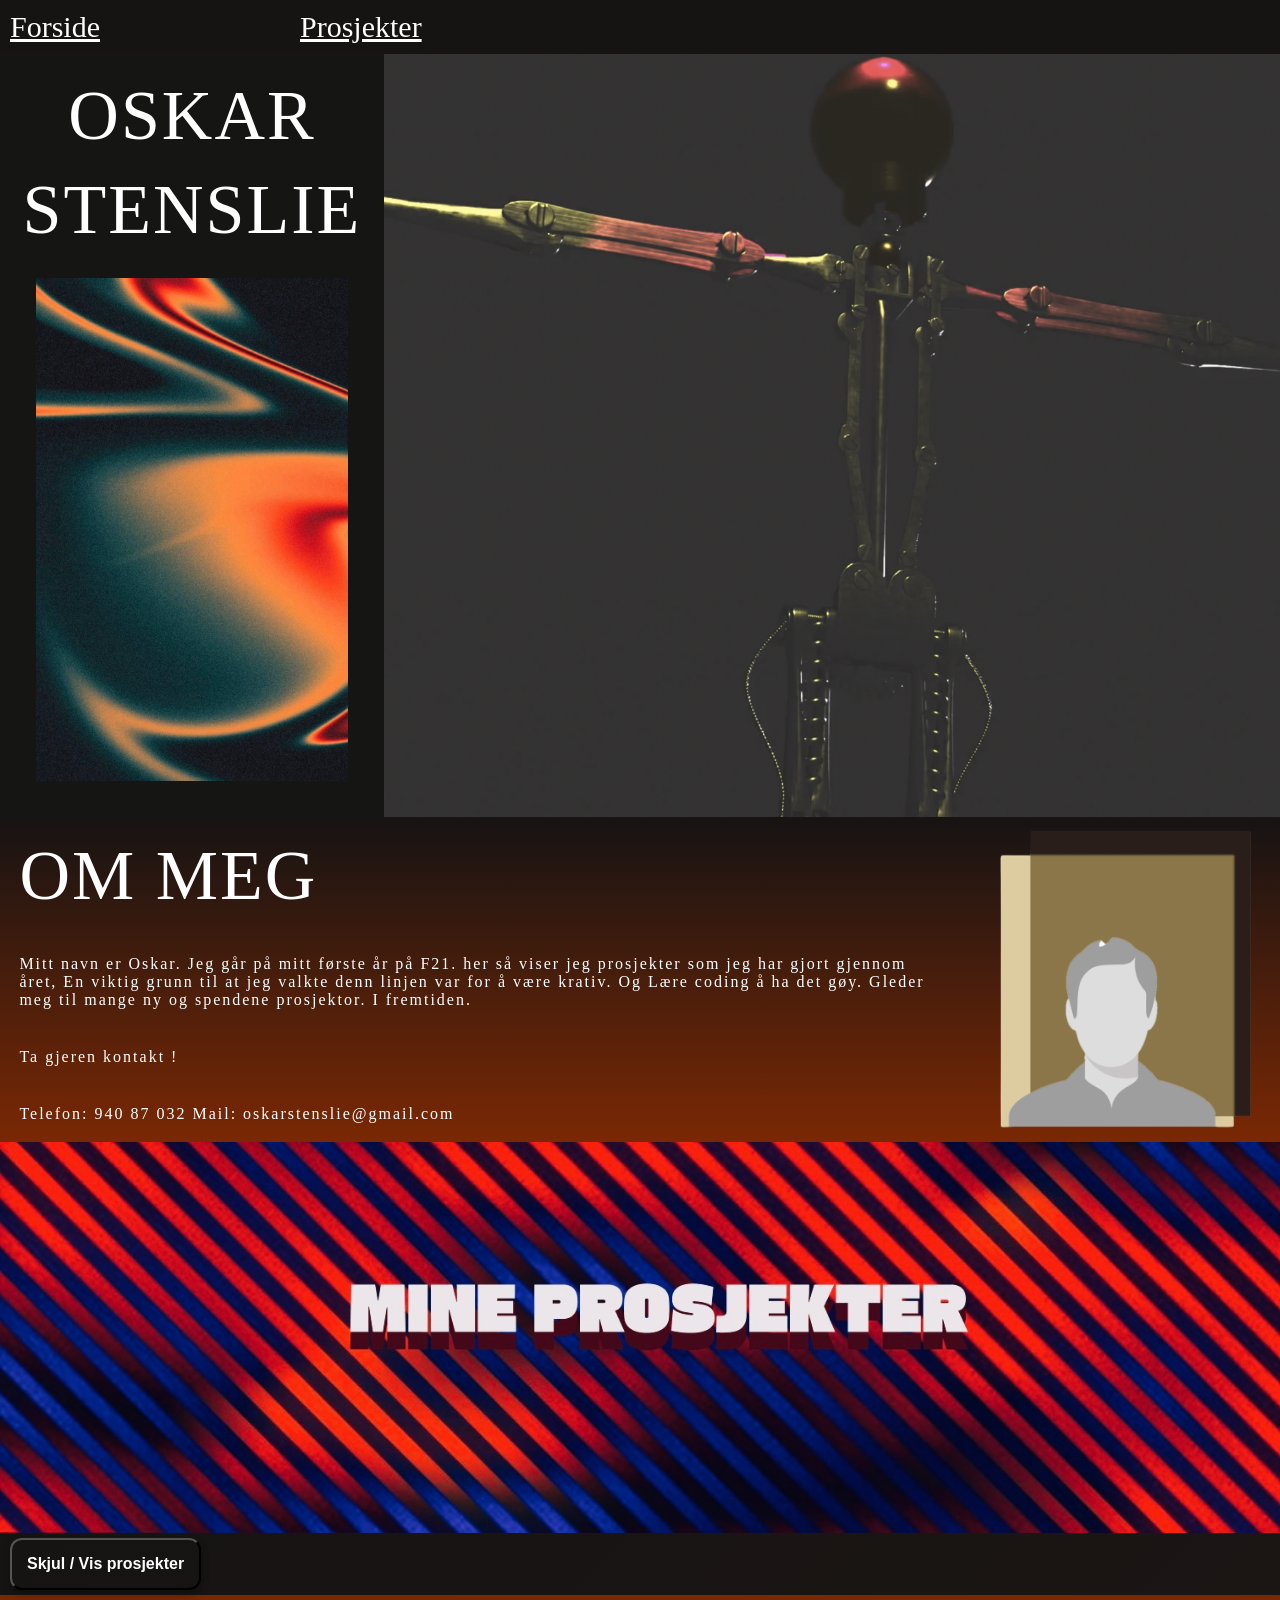
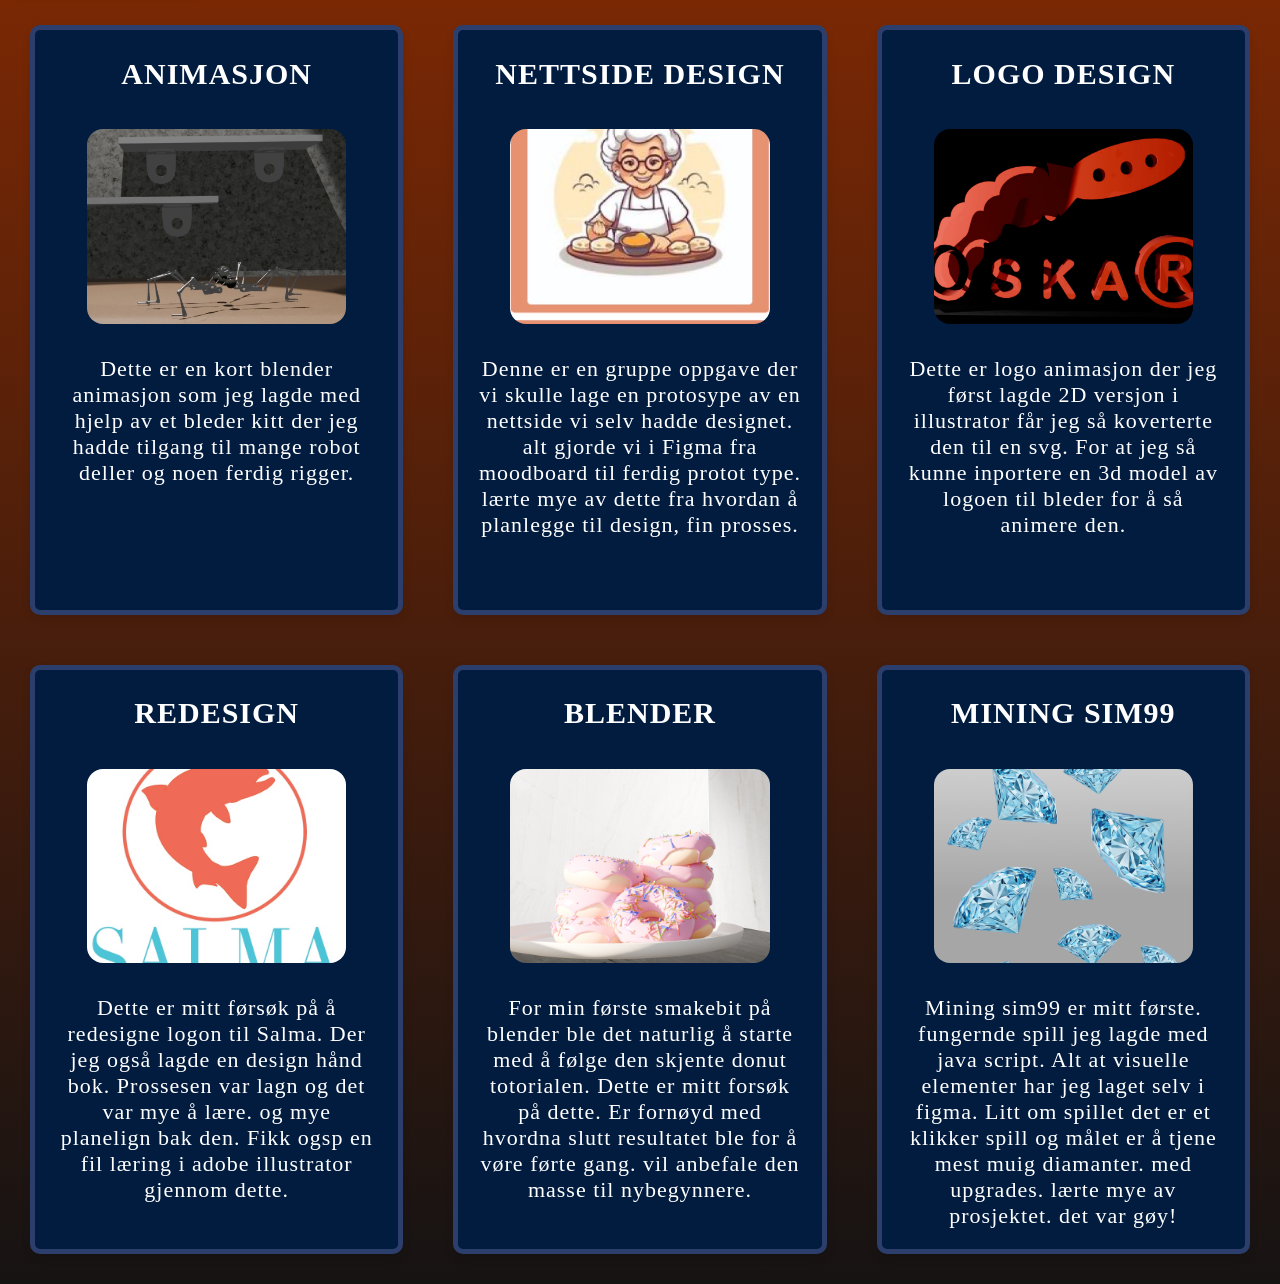
==== commit 7ff0ab8f: "finn pussing og header bar link W a pluss" ====
--- a/index.html
+++ b/index.html
@@ -8,6 +8,11 @@
     <title>portoflio</title>
   </head>
   <body>
+    <nav class="headerBar">
+      <a href="#lag">Forside</a>
+      <a href="#prosjekt_container"></a>
+      <a href="#prosjekt20">Prosjekter</a>
+    </nav>
     <div id="lag">
       <div class="forside">
         <h2>Oskar</h2>
@@ -24,7 +29,7 @@
       </div>
     </div>
 
-    <div class="prosjekt_container">
+    <div id="prosjekt_container">
       <div>
         <h2>OM MEG</h2>
         <p class="tekstOmMeg">
@@ -44,8 +49,9 @@
     <div class="prosjekter3">
       <img class="pro" src="bilder/MinePro.jpeg" alt="design" />
     </div>
-
-    <button id="toggleProsjekter">Skjul / Vis prosjekter</button>
+    <div class="knapp">
+      <button id="toggleProsjekter">Skjul / Vis prosjekter</button>
+    </div>
     <div id="prosjekt20">
       <div class="prosjektKort">
         <h1>Animasjon</h1>
--- a/style.css
+++ b/style.css
@@ -4,6 +4,22 @@
   box-sizing: border-box;
 }
 
+.headerBar {
+  position: sticky;
+  display: flex;
+  flex-direction: row;
+  background-color: #161313;
+  gap: 100px;
+  padding: 10px;
+}
+.headerBar a {
+  font-size: 30px;
+  color: #fff;
+}
+html {
+  scroll-behavior: smooth;
+}
+
 h3 {
   color: #fffafa;
   font-size: x-large;
@@ -53,7 +69,7 @@
 
 @media (max-width: 768px) {
   h2 {
-    font-size: 1.3rem;
+    font-size: 1rem;
     letter-spacing: 1px;
   }
 }
@@ -72,7 +88,7 @@
   padding: 21px;
 }
 
-.prosjekt_container {
+#prosjekt_container {
   display: flex;
   flex-direction: row;
   row-gap: 25px;
@@ -106,6 +122,40 @@
   text-align: center;
   gap: 10px;
   padding: 10px;
+}
+
+.knapp {
+  background: linear-gradient(135deg, #161313, #1b1614);
+}
+
+#toggleProsjekter {
+  background: transparent;
+  height: 100%;
+  width: auto;
+  color: #fff;
+  border-radius: 12px;
+  padding: 15px 15px;
+  margin: 5px 10px;
+  font-size: 16px;
+  font-weight: bold;
+  cursor: pointer;
+  transition: all 0.3s ease;
+  box-shadow: 0 4px 8px rgba(0, 0, 0, 0.3);
+}
+
+#toggleProsjekter:hover {
+  background: linear-gradient(135deg, #032452, #031b3d);
+  transform: translateY(-2px);
+  box-shadow: 0 6px 12px rgba(0, 0, 0, 0.4);
+}
+
+#toggleProsjekter:active {
+  transform: translateY(0);
+  box-shadow: 0 3px 6px rgba(0, 0, 0, 0.3);
+}
+
+#prosjekt20.hidden {
+  display: none !important;
 }
 
 @media (max-width: 768px) {
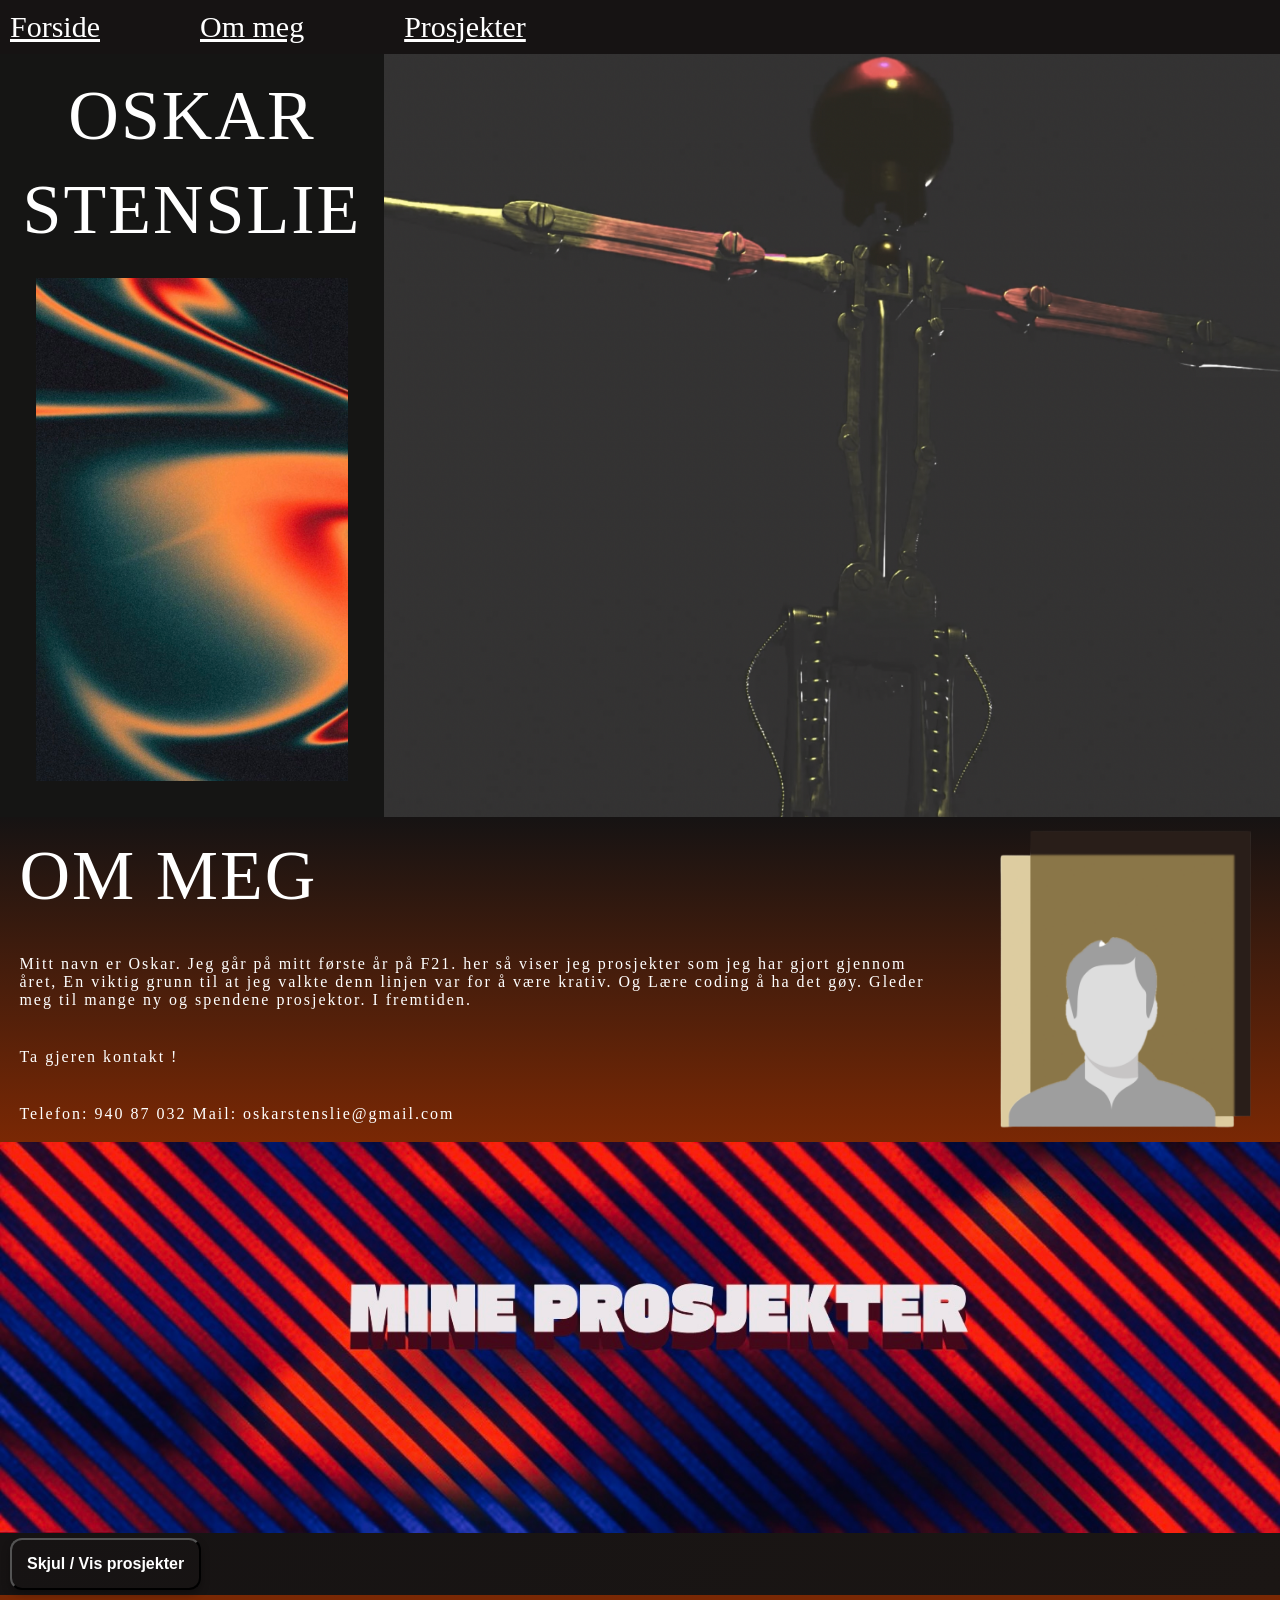
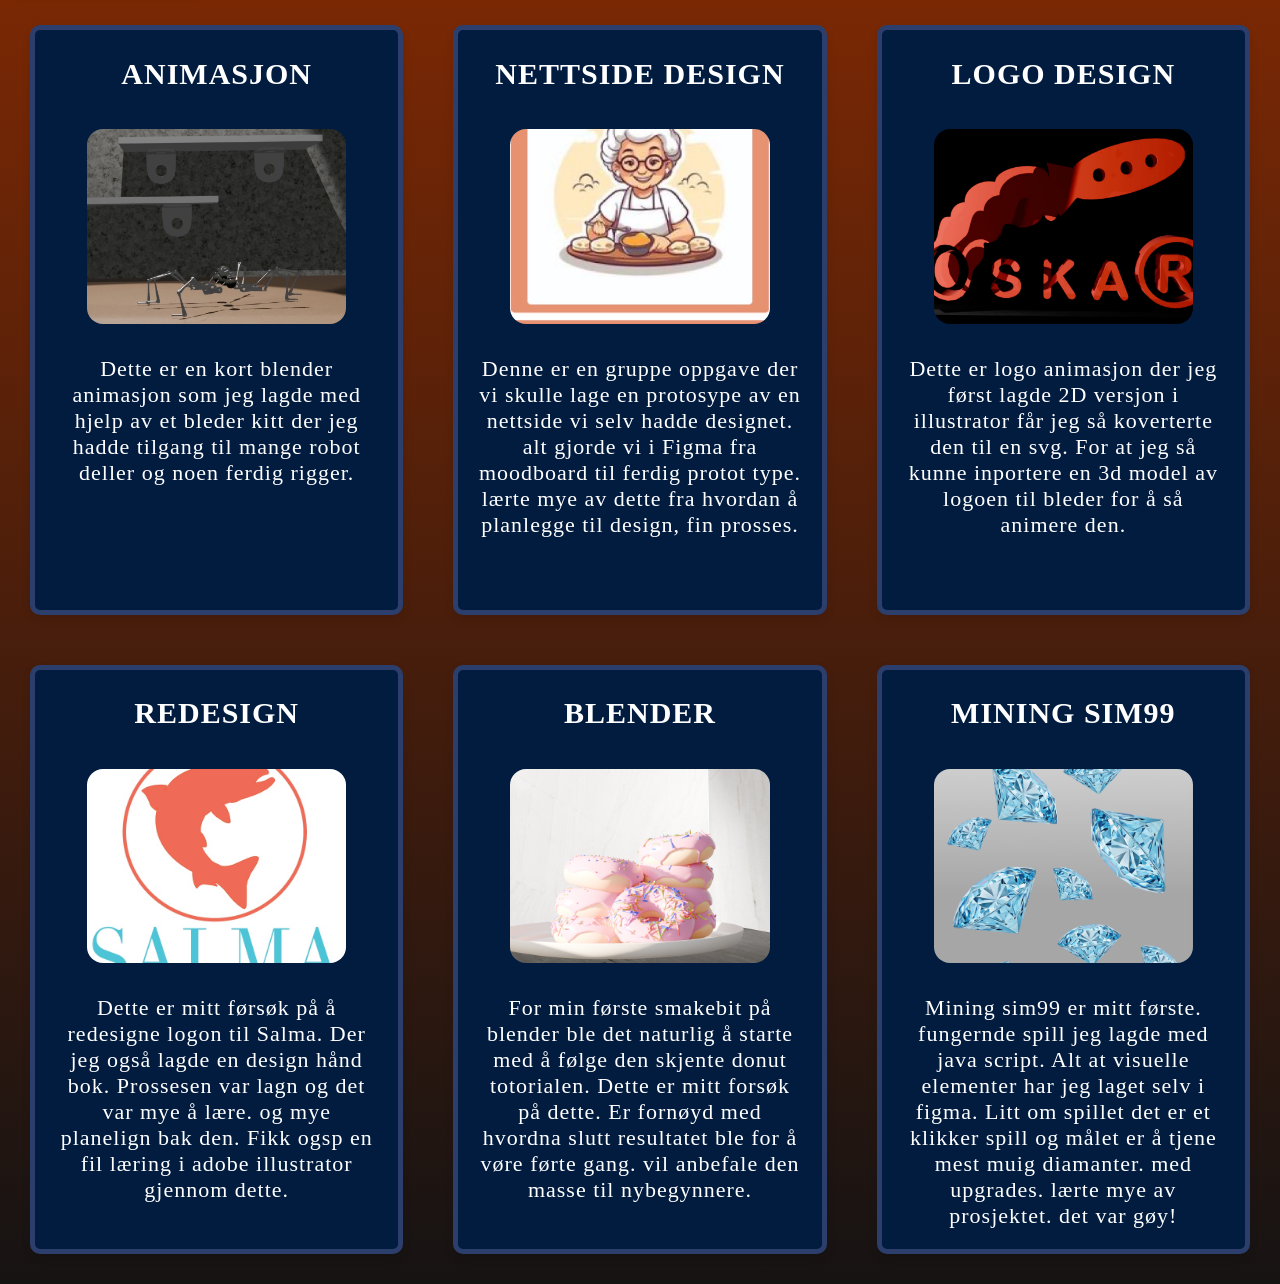
==== commit 8562e7b5: "herm herm fr what" ====
--- a/index.html
+++ b/index.html
@@ -10,7 +10,7 @@
   <body>
     <nav class="headerBar">
       <a href="#lag">Forside</a>
-      <a href="#prosjekt_container"></a>
+      <a href="#prosjekt_container">Om meg</a>
       <a href="#prosjekt20">Prosjekter</a>
     </nav>
     <div id="lag">
--- a/style.css
+++ b/style.css
@@ -6,6 +6,7 @@
 
 .headerBar {
   position: sticky;
+  top: 0;
   display: flex;
   flex-direction: row;
   background-color: #161313;
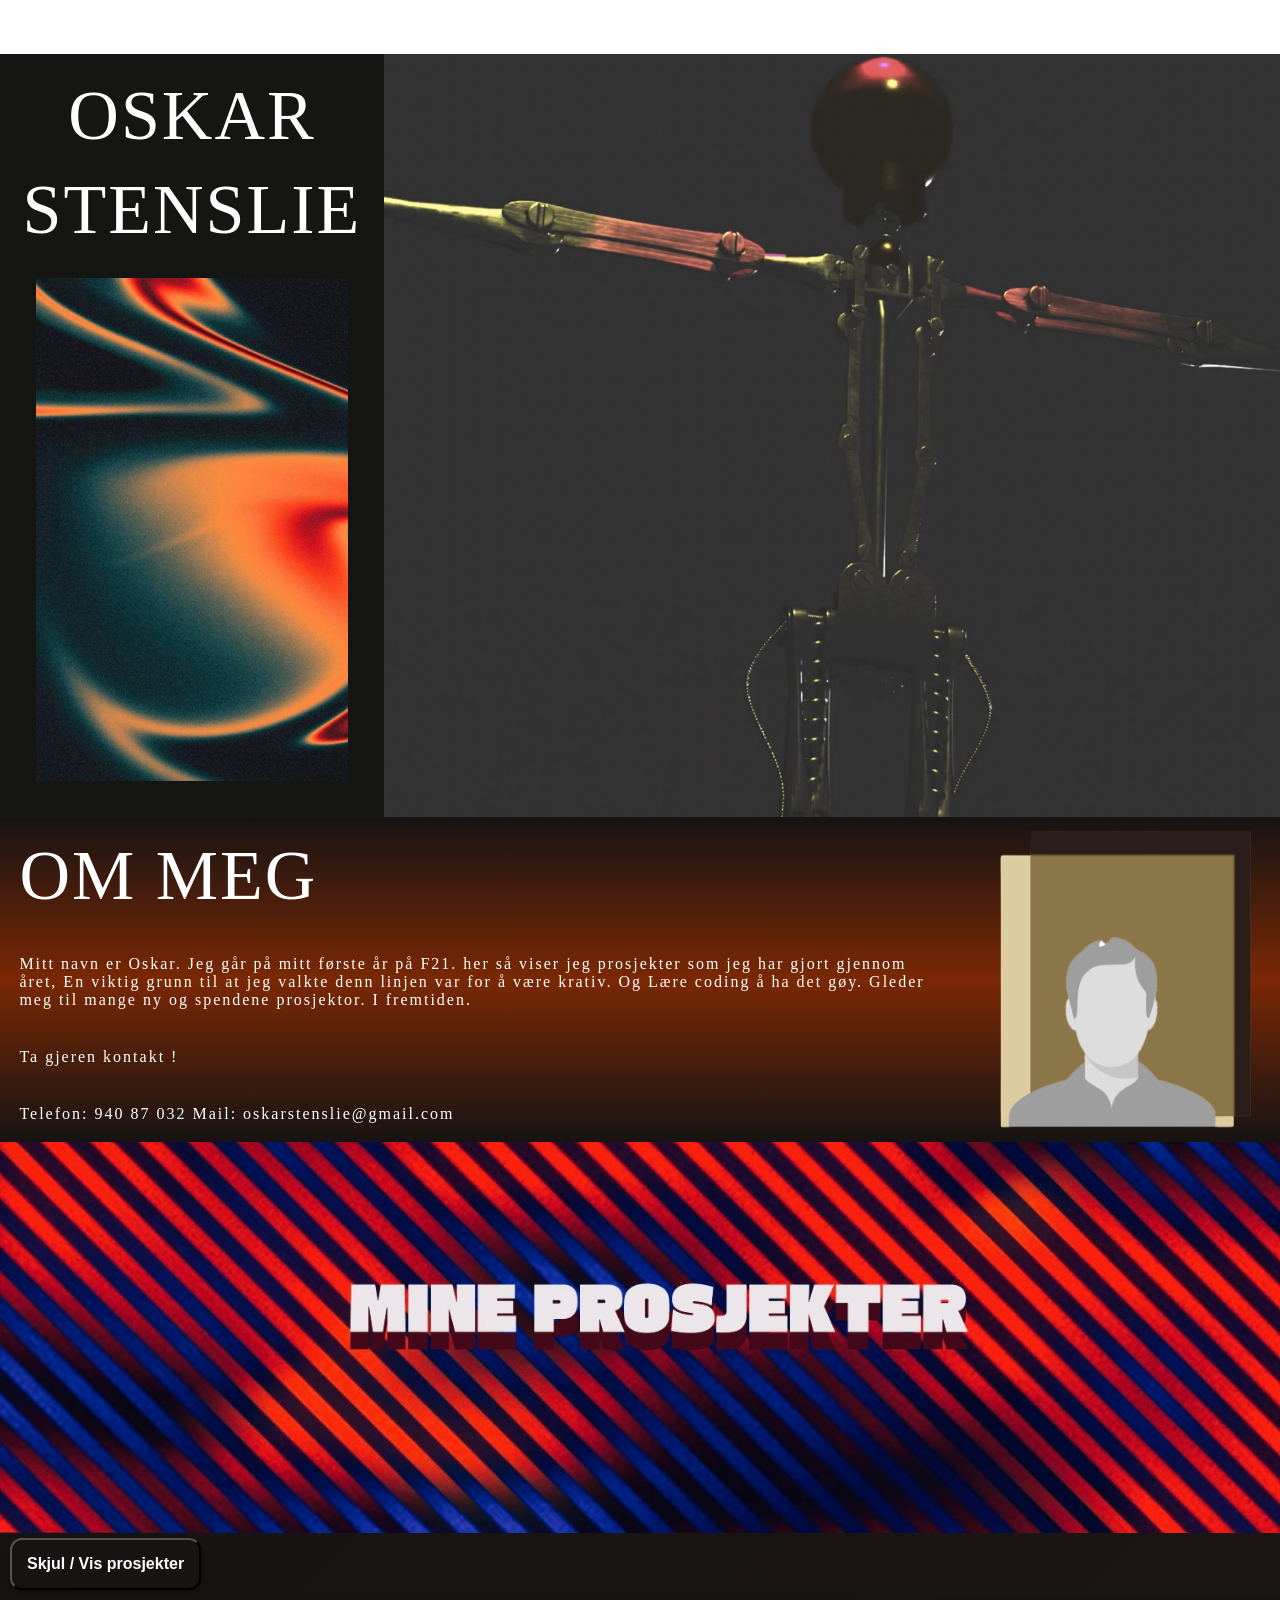
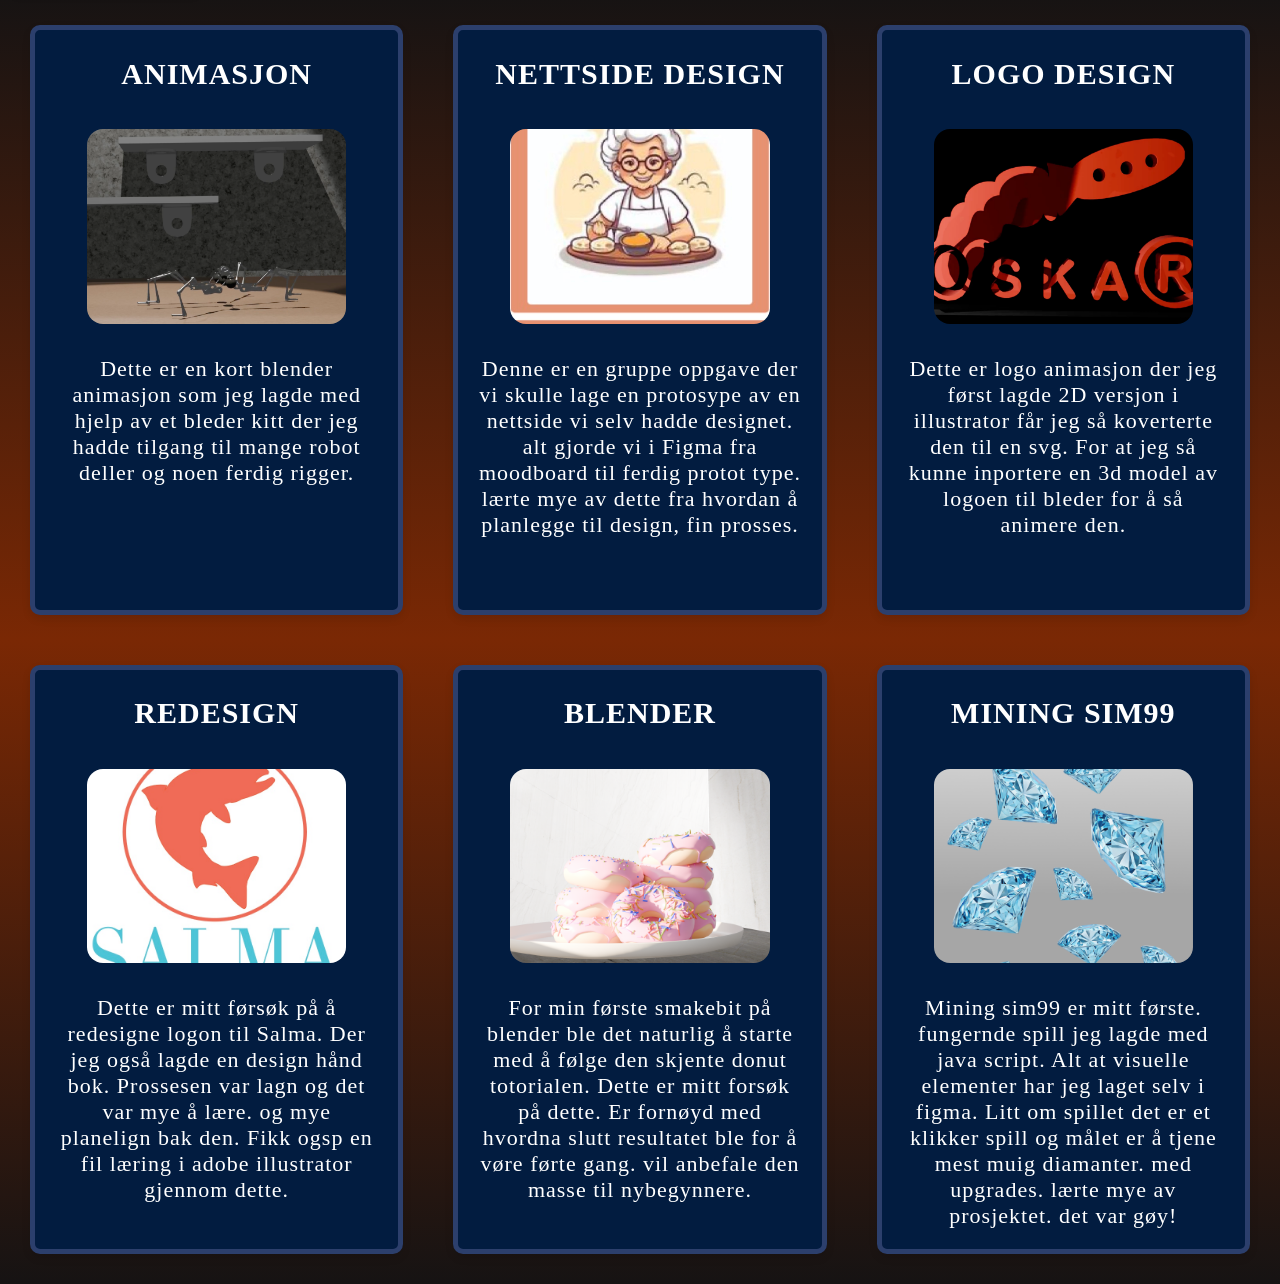
==== commit 026b115a: "hmm hmmm" ====
--- a/index.html
+++ b/index.html
@@ -43,7 +43,9 @@
           Telefon: 940 87 032 Mail: oskarstenslie@gmail.com
         </p>
       </div>
-      <div><img src="bilder/Test bildet av meg_.png" alt="test" /></div>
+      <div>
+        <img class="PicAvMeg" src="bilder/Test bildet av meg_.png" alt="test" />
+      </div>
     </div>
 
     <div class="prosjekter3">
--- a/style.css
+++ b/style.css
@@ -3,13 +3,17 @@
   padding: 0;
   box-sizing: border-box;
 }
-
-.headerBar {
+:root {
+  --headerBar: #161313;
+  --lag: #161313;
+}
+
+ .headerBar {
   position: sticky;
   top: 0;
   display: flex;
   flex-direction: row;
-  background-color: #161313;
+  background-color:
   gap: 100px;
   padding: 10px;
 }
@@ -56,6 +60,11 @@
   color: white;
   font-weight: normal;
   padding: 2%;
+}
+
+.PicAvMeg {
+  height: 100%;
+  height: auto;
 }
 
 h2 {
@@ -95,7 +104,7 @@
   row-gap: 25px;
   height: 100%;
   width: auto;
-  background: linear-gradient(to top, #7a2804, #161313);
+  background: linear-gradient(to top, #161313, #7a2804, #161313);
 }
 
 .pro {
@@ -119,7 +128,7 @@
   grid-template-rows: 1fr 1fr;
   width: 100%;
   height: auto;
-  background: linear-gradient(to top, #161313, #7a2804);
+  background: linear-gradient(to top, #161313, #7a2804, #161313);
   text-align: center;
   gap: 10px;
   padding: 10px;
